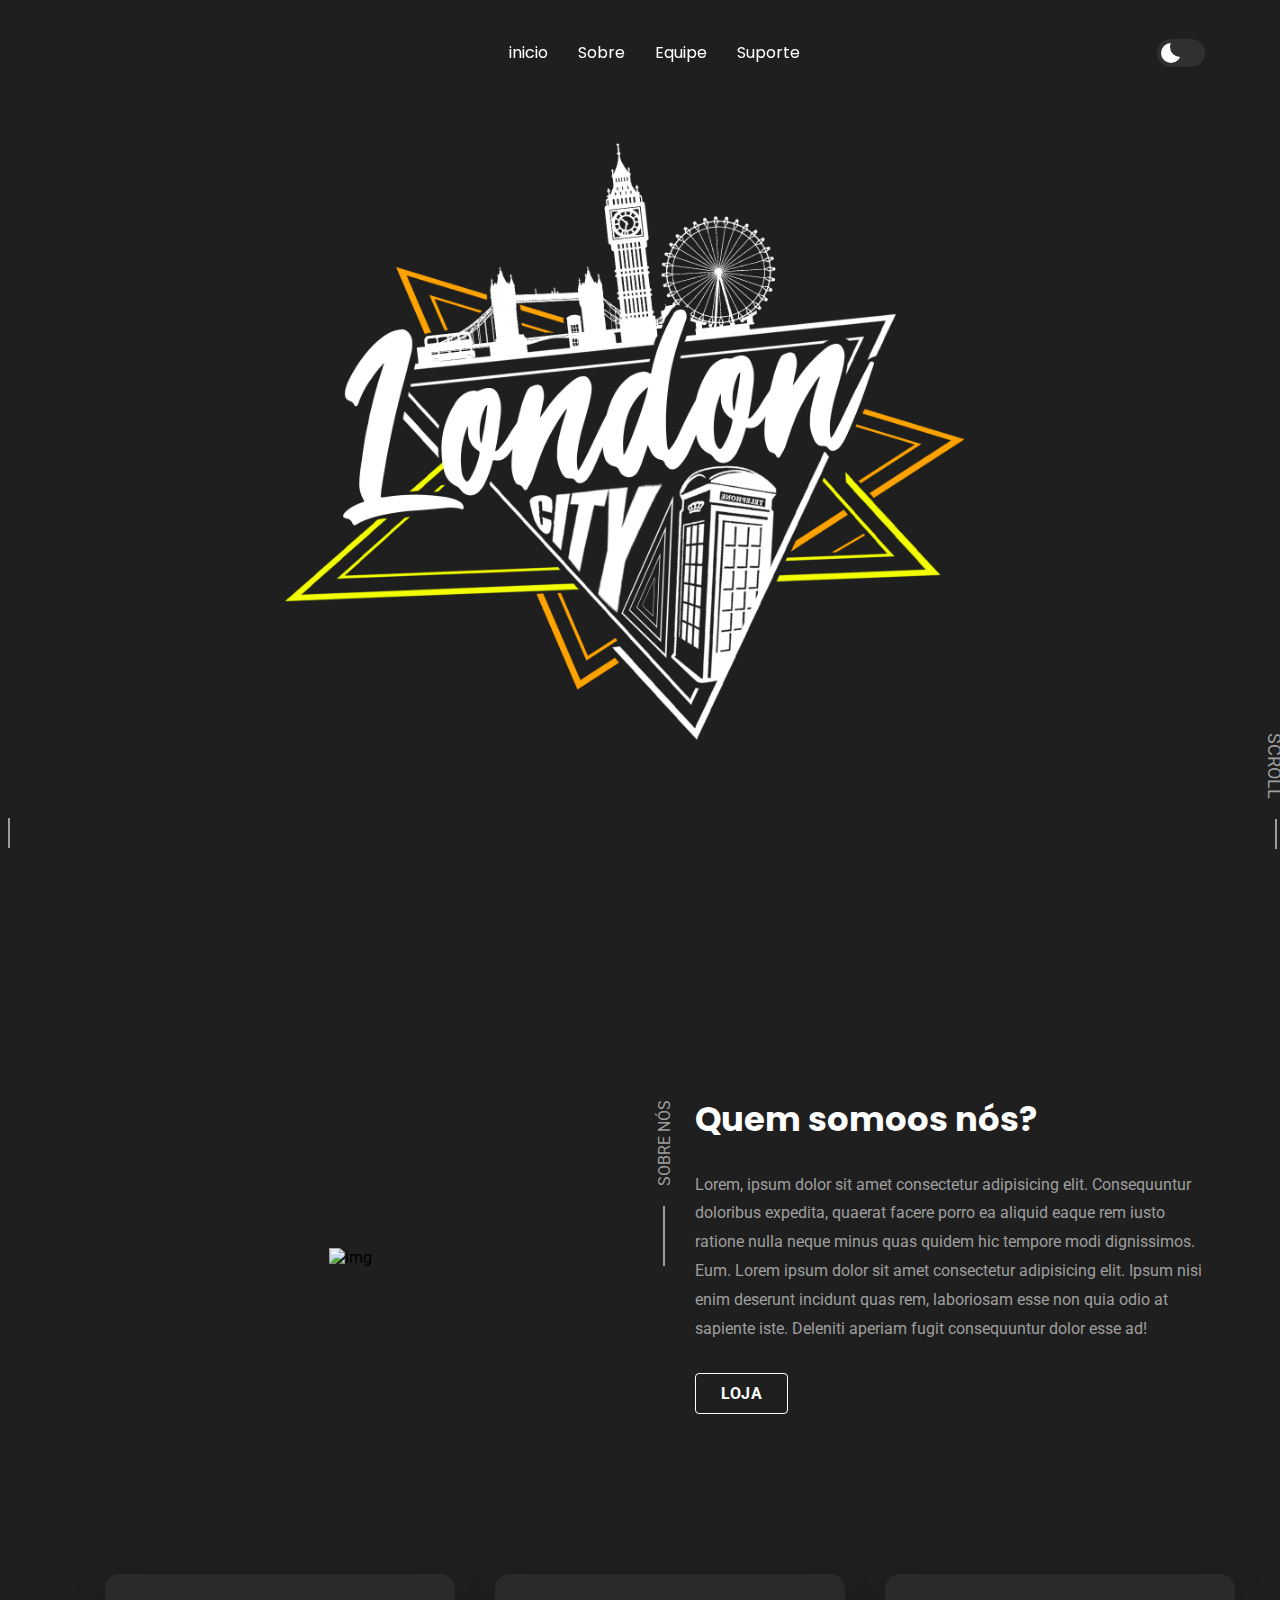
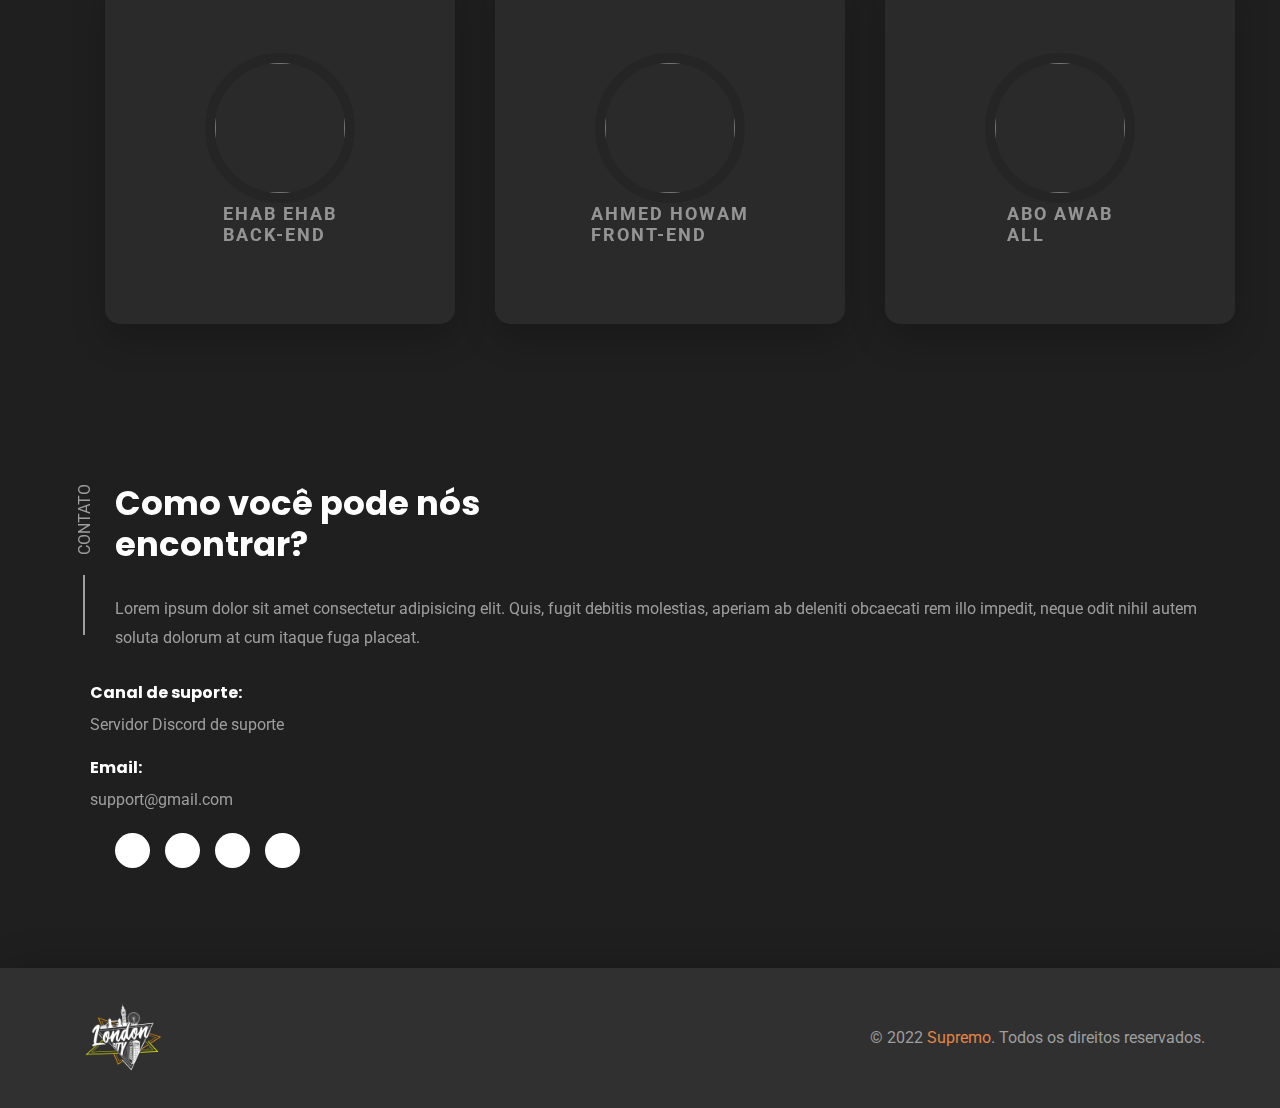
==== index.html @ 4a1c2815 "working" ====
<!DOCTYPE html>
<html lang="pt-br">

<head>
  <meta charset="UTF-8">
  <meta http-equiv="X-UA-Compatible" content="IE=edge">
  <meta name="viewport" content="width=device-width, initial-scale=1.0">
  <title>Jack - personal portfolio</title>

  <!-- 
    - favicon
  -->
  <link rel="shortcut icon" href="./favicon.svg" type="image/svg+xml">

  <!-- 
    - custom css link
  -->
  <link rel="stylesheet" href="./assets/css/style.css">

  <!-- 
    - google font link
  -->
  <link rel="preconnect" href="https://fonts.googleapis.com">
  <link rel="preconnect" href="https://fonts.gstatic.com" crossorigin>
  <link
    href="https://fonts.googleapis.com/css2?family=Poppins:wght@700&family=Roboto:wght@400;700&family=Saira+Stencil+One&display=swap"
    rel="stylesheet">
</head>

<body id="top" class="dark_theme">

  <!-- 
    - #HEADER
  -->

  <header class="header" data-header>
    <div class="container">

      <h1 class="h1 logo">
      </h1>

      <div class="navbar-actions">
        <button class="theme-btn" aria-label="Change Theme" title="Change Theme" data-theme-btn>
          <span class="icon"></span>
        </button>

      </div>

      <button class="nav-toggle-btn" aria-label="Toggle Menu" title="Toggle Menu" data-nav-toggle-btn>
        <span class="one"></span>
        <span class="two"></span>
        <span class="three"></span>
      </button>

      <nav class="navbar" data-navbar>
        <ul class="navbar-list">

          <li>
            <a href="#home" class="navbar-link">inicio</a>
          </li>

          <li>
            <a href="#about" class="navbar-link">Sobre</a>
          </li>

          <li>
            <a href="#teaamCard" class="navbar-link">Equipe</a>
          </li>
          
          <li>
            <a href="#contact" class="navbar-link">Suporte</a>
          </li>

        </ul>
      </nav>

    </div>
  </header>





  <main>
    
    <article class="container">
      

      <!-- 
        - #HERO
      -->

      <section class="hero" id="home">
        <div class="wrap">
                <div class="bg-video">
                    <video autoplay loop>
                        <source src="../img/BackGroundVideo.mp4" type="video/mp4"/>
                    </video>
                </div>
            </div>

        <figure class="hero-banner">

          <picture>
            <img src="../img/london_city.png" alt="" width="768px">
        
          </picture>
          
        </figure>
      
        <ul class="hero-social-list">

          <li>
            <a href="#" class="hero-social-link">
              <ion-icon name="cart-outline"></ion-icon>

              <div class="tooltip">Store</div>
            </a>
          </li>

          <li>
            <a href="#" class="hero-social-link">
              <ion-icon name="logo-Instagram"></ion-icon>

              <div class="tooltip">Instagram</div>
            </a>
          </li>

          <li>
            <a href="#" class="hero-social-link">
              <ion-icon name="logo-Discord"></ion-icon>

              <div class="tooltip">Discord</div>
            </a>
          </li>

          <li>
            <a href="#" class="hero-social-link">
              <ion-icon name="logo-TikTok"></ion-icon>

              <div class="tooltip">TikTok</div>
            </a>
          </li>
        </ul>

        <a href="#stats" class="scroll-down">Scroll</a>

      </section>





      <!-- 
        - #STATS
      -->

      





      <!-- 
        - #ABOUT
      -->

      <section class="about" id="about">

        <figure class="about-banner">
          <img src="https://media.discordapp.net/attachments/796831755800936489/981183955799781376/Picsart_22-05-31_09-58-29-953.png" alt="img"
            class="w-100">
        </figure>

        <div class="about-content section-content">

          <p class="section-subtitle">Sobre nós</p>

          <h2 class="h3 section-title">Quem somoos nós?</h2>

          <p class="section-text">
            Lorem, ipsum dolor sit amet consectetur adipisicing elit. Consequuntur doloribus expedita, quaerat facere porro ea aliquid eaque rem iusto ratione nulla neque minus quas quidem hic tempore modi dignissimos. Eum. Lorem ipsum dolor sit amet consectetur adipisicing elit. Ipsum nisi enim deserunt incidunt quas rem, laboriosam esse non quia odio at sapiente iste. Deleniti aperiam fugit consequuntur dolor esse ad!
          </p>

          <div class="btn-group">
            <button class="btn btn-primary">Loja</button>
          </div>

        </div>

      </section>
   <!-- 
        - #TEAM
      -->

      <section id="teaamCard" class="teaamCard">
        <div class="cards text-center">
        <div class="container">
            <div class="row">
                <div class="col-lg-4 col-md-6 col-sm-12">
                    <div class="card">
                        <div class="content">
                            <div class="imgbox">
                                <img src="https://i.postimg.cc/WbhgqJjq/Whats-App-Image-2021-11-03-at-12-54-56-PM.jpg" alt="">
                            </div>
                            <div class="contentbx mt-5">
                                <h3 class="fw-bold ">Ehab Ehab <br><span class="fw-light ">Back-End</span></h3>
                            </div>
                        </div>
                        <ul class="sci">
                            <li style="--i:1" class="first">
                                <a href="#"><i class="fab fa-facebook-f" aria-hidden="true"></i></a>
                            </li>
                            <li style="--i:2" class="second">
                                <a href="#"><i class="fab fa-twitter" aria-hidden="true"></i></a>
                            </li>
                            <li style="--i:3" class="third">
                                <a href="#"><i class="fab fa-instagram" aria-hidden="true"></i></a>
                            </li>
                        </ul>
                    </div>
                </div>
                <div class="col-lg-4 col-md-6 col-sm-12">
                    <div class="card">
                        <div class="content">
                            <div class="imgbox">
                                <img src="https://i.postimg.cc/JzksLfCG/Whats-App-Image-2021-11-03-at-1-26-06-PM.jpg" alt="">
                            </div>
                            <div class="contentbx mt-5">
                                <h3 class="fw-bold">Ahmed Howam <br><span class="fw-light">Front-End</span></h3>
                            </div>
                        </div>
                        <ul class="sci">
                            <li style="--i:1" class="first">
                                <a href="#"><i class="fab fa-facebook-f" aria-hidden="true"></i></a>
                            </li>
                            <li style="--i:2" class="second">
                                <a href="#"><i class="fab fa-twitter" aria-hidden="true"></i></a>
                            </li>
                            <li style="--i:3" class="third">
                                <a href="#"><i class="fab fa-instagram" aria-hidden="true"></i></a>
                            </li>
                        </ul>
                    </div>
                </div>
                <div class="col-lg-4 col-md-6 col-sm-12">
                    <div class="card">
                        <div class="content">
                            <div class="imgbox">
                                <img src="https://i.postimg.cc/0261Qm5B/Whats-App-Image-2021-07-19-at-3-49-16-AM.jpg" alt="">
                            </div>
                            <div class="contentbx mt-5">
                                <h3 class="fw-bold">Abo Awab <br><span class="fw-light">ALL</span></h3>
                            </div>
                        </div>
                        <ul class="sci">
                            <li style="--i:1" class="first">
                                <a href="#"><i class="fab fa-facebook-f" aria-hidden="true"></i></a>
                            </li>
                            <li style="--i:2" class="second">
                                <a href="#"><i class="fab fa-twitter" aria-hidden="true"></i></a>
                            </li>
                            <li style="--i:3" class="third">
                                <a href="#"><i class="fab fa-instagram" aria-hidden="true"></i></a>
                            </li>
                        </ul>
                    </div>
                </div>
            </div>
        </div>
        </div>
    </section>




      <!-- 
        - #PROJECTS
      -->






      <!-- 
        - #CONTACT
      -->

      <section class="contact" id="contact">

        <div class="contact-content section-content">

          <p class="section-subtitle">Contato</p>

          <h2 class="h3 section-title">Como você pode nós encontrar?</h2>

          <p class="section-text">
           Lorem ipsum dolor sit amet consectetur adipisicing elit. Quis, fugit debitis molestias, aperiam ab deleniti obcaecati rem illo impedit, neque odit nihil autem soluta dolorum at cum itaque fuga placeat.
          </p>

          <ul class="contact-list">

            <li class="contact-list-item">

              <div class="contact-item-icon">
                <ion-icon name="logo-Discord"></ion-icon>
              </div>

              <div class="wrapper">
                <h3 class="h4 contact-item-title">Canal de suporte:</h3>

                <address class="contact-info">
                  <a href="" class="contact-info">Servidor Discord de suporte</a>
                </address>
              </div>

            </li>

            <li class="contact-list-item">

              <div class="contact-item-icon">
                <ion-icon name="mail-outline"></ion-icon>
              </div>

              <div class="wrapper">
                <h3 class="h4 contact-item-title">Email:</h3>

                <a href="mailto:support@jack.com" class="contact-info">support@gmail.com</a>
              </div>

            </li>

            <li>
              <ul class="contac-social-list">

                <li>
                  <a href="#" class="contact-social-link">
                    <div class="tooltip">Store</div>

                    <ion-icon name="cart-outline"></ion-icon>
                  </a>
                </li>

                <li>
                  <a href="#" class="contact-social-link">
                    <div class="tooltip">Instagram</div>

                    <ion-icon name="logo-Instagram"></ion-icon>
                  </a>
                </li>

                <li>
                  <a href="#" class="contact-social-link">
                    <div class="tooltip">Discord</div>

                    <ion-icon name="logo-Discord"></ion-icon>
                  </a>
                </li>

                <li>
                  <a href="#" class="contact-social-link">
                    <div class="tooltip">TikTok</div>

                    <ion-icon name="logo-TikTok"></ion-icon>
                  </a>
                </li>

              </ul>
            </li>

          </ul>

        </div>

      </section>

    </article>
  </main>





  <!-- 
    - #FOOTER
  -->

  <footer class="footer">
    <div class="container">

      <p class="h1 logo">
        <a href="#">
          <img src="img/london_city.png" alt="" width="100px">
        </a>
      </p>

      <p class="copyright">
        &copy; 2022 <a href="#">Supremo</a>. Todos os direitos reservados.
      </p>

    </div>
  </footer>





  <!-- 
    - #GO TO TOP
  -->

  <a href="#top" class="go-top" data-go-top title="Go to Top">
    <ion-icon name="arrow-up"></ion-icon>
  </a>





  <!-- 
    - custom js link
  -->
  <script src="./assets/js/script.js"></script>

  <!-- 
    - ionicon link
  -->
  <script type="module" src="https://unpkg.com/ionicons@5.5.2/dist/ionicons/ionicons.esm.js"></script>
  <script nomodule src="https://unpkg.com/ionicons@5.5.2/dist/ionicons/ionicons.js"></script>

</body>

</html>
---- assets/css/style.css ----
/*-----------------------------------*\
 * style.css
\*-----------------------------------*/




/*-----------------------------------*\
 * #CUSTOM PROPERTY
\*-----------------------------------*/

:root {
    --menu-width: 47.5em; /* Width of menu */
    --items: 4; /* Number of items you have */
    --item-width: calc(var(--menu-width) / var(--items));

  /**
   * colors
   */

  --raw-seinna: hsl(24, 74%, 58%);
  --sizzling-sunrise: hsl(51, 95%, 54%);
  --scarlet: hsl(13, 96%, 47%);
  --black: hsl(0, 0%, 0%);
  --white: hsl(0, 0%, 100%);

  /**
   * typography
   */

  --ff-saira-stencil-one: "Saira Stencil One", sans-serif; 
  --ff-poppins: 'Poppins', sans-serif;
  --ff-roboto: 'Roboto', sans-serif;

  --fs-1: 2rem;
  --fs-2: calc(1.813rem + 1vw);
  --fs-3: calc(1.313rem + 1vw);
  --fs-4: 1.4rem;
  --fs-5: 1rem;
  --fs-6: 0.813rem;
  --fs-7: 0.75rem;

  --fw-400: 400;
  --fw-700: 700;

  /**
   * transition
   */

  --transition-1: 0.25s ease-in-out;

  /**
   * spacing
   */

  --section-padding: 80px;

  /**
   * radius
   */

  --radius-4: 4px;
  --radius-12: 12px;

}





/*-----------------------------------*\
 * #THEME COLORS
\*-----------------------------------*/

body.dark_theme {

  --bg-primary: hsl(0, 0%, 12%);
  --bg-secondary: hsl(0, 0%, 19%);
  --color-primary: hsl(0, 0%, 100%);
  --color-secondary: hsl(0, 0%, 62%);
  --card-shadow: hsla(0, 0%, 0%, 0.4);
  --input-bg: hsl(0, 0%, 16%);

  --shadow-1: 10px 10px 40px var(--card-shadow);

}

body.light_theme {

  --bg-primary: hsl(0, 0%, 90%);
  --bg-secondary: hsl(0, 0%, 100%);
  --color-primary: hsl(0, 0%, 12%);
  --color-secondary: hsl(0, 0%, 37%);
  --card-shadow: hsla(0, 0%, 0%, 0.1);
  --input-bg: hsl(0, 0%, 93%);

  --shadow-1: 10px 10px 40px var(--card-shadow);

}





/*-----------------------------------*\
 * #RESET
\*-----------------------------------*/

*, *::before, *::after {
  margin: 0;
  padding: 0;
  box-sizing: border-box;
}
li { list-style: none; }

a { text-decoration: none; }

a,
img,
time,
span,
input,
label,
select,
button,
textarea,
ion-icon { display: block; }

input,
button,
select,
textarea {
  background: none;
  border: none;
  font: inherit;
}

button,
select { cursor: pointer; }

input,
textarea { width: 100%; }

ion-icon { pointer-events: none; }

:is(a, button, select) {
  outline-color: var(--scarlet);
  outline-offset: 3px;
}

::selection {
  background: var(--color-primary);
  color: var(--bg-primary);
}

html {
  font-family: var(--ff-roboto);
  scroll-behavior: smooth;
}

body {
  background: var(--bg-primary);
  transition: var(--transition-1);
}

body.active { overflow: hidden; }

.wrap {
  /*Ajuste a largura e altura desejadas aqui*/
  /*isto fará o elemento video e o .container se adaptarem ao .wrap*/
  position: absolute;
}
.wrap > .bg-video {
  position: relative;
  top: 0;
  left: 0;
  right: 0;
  bottom: 0;
  min-width: 1920px;
  min-height: 1080px;
  z-index: -100000; /*apenas um -1 é necessário quando se trabalha com relative + absolute, sendo pai e filho*/
  width: 1920px;
  height: 1080px;
  overflow: hidden;
  background-size: cover; /* evita do video passar a altura desejada do .wrap */
}


/*-----------------------------------*\
 * #REUSED STYLE
\*-----------------------------------*/

.container { padding-inline: 10px; }

.h1 {
  font-size: var(--fs-1);
  line-height: 1.2;
  font-weight: 400;
}

.h2,
.h3,
.h4 {
  color: var(--color-primary);
  font-family: var(--ff-poppins);
  line-height: 1.2;
}

.h2 { font-size: var(--fs-2); }

.h3 { font-size: var(--fs-3); }

.h4 { font-size: var(--fs-5); }

.w-100 { width: 100%; }

.btn {
  max-width: max-content;
  color: var(--color-primary);
  font-weight: var(--fw-700);
  text-transform: uppercase;
  letter-spacing: 0.5px;
  padding: 10px 25px;
  border: 1px solid transparent;
  border-radius: var(--radius-4);
  transition: var(--transition-1);
}

.btn-primary { border-color: var(--color-primary); }

.btn-primary:is(:hover, :focus) {
  background: var(--color-primary);
  color: var(--bg-primary);
}

.btn-secondary {
  background: var(--raw-seinna);
  border-color: var(--raw-seinna);
  color: var(--black);
}

.btn-secondary:is(:hover, :focus) { --raw-seinna: hsl(24, 74%, 64%); }

.section-subtitle {
  position: relative;
  color: var(--color-secondary);
  text-transform: uppercase;
  padding-bottom: 5px;
  margin-bottom: 20px;
}

.section-subtitle::after {
  content: "";
  position: absolute;
  top: 100%;
  left: 0;
  width: 60px;
  height: 2px;
  background: var(--color-secondary);
}

.section-title {
  max-width: 350px;
  margin-bottom: 30px;
}

.section-text {
  color: var(--color-secondary);
  line-height: 1.8;
  margin-bottom: 30px;
}

.tooltip {
  position: absolute;
  top: -40px;
  background: var(--raw-seinna);
  min-width: max-content;
  color: var(--white);
  font-size: 15px;
  font-weight: var(--fw-700);
  padding: 5px 10px;
  border-radius: var(--radius-4);
  box-shadow: var(--shadow-1);
  transform: translateY(-10px);
  opacity: 0;
  pointer-events: none;
  transition: var(--transition-1);
  z-index: 1;
}





/*-----------------------------------*\
 * #HEADER
\*-----------------------------------*/

.header {
  padding-block: 15px;
  position: fixed;
  top: 0;
  left: 0;
  width: 100%;
  transition: var(--transition-1);
  z-index: 4;
}

.header.active {
  padding-block: 12px;
  background: var(--bg-secondary);
  box-shadow: var(--shadow-1);
}

.header .container {
  display: flex;
  justify-content: space-between;
  align-items: center;
  gap: 10px;
}

.logo {
  position: relative;
  min-width: 77px;
  z-index: 2;
}

.logo a {
  color: var(--color-primary);
  font-family: var(--ff-saira-stencil-one);
}

.logo span {
  display: inline-block;
  color: var(--raw-seinna);
  margin-left: 2px;
}

.navbar-actions {
  display: flex;
  align-items: center;
  gap: 15px;
  margin-left: auto;
}

.navbar-actions select {
  color: var(--color-primary);
  width: 45px;
}

.navbar-actions option {
  background: var(--bg-primary);
  color: var(--color-primary);
}

.theme-btn {
  padding: 4px;
  width: 48px;
  background: var(--bg-secondary);
  border-radius: 100px;
  transition: var(--transition-1);
}

.header.active .theme-btn { background: var(--bg-primary); }

.theme-btn .icon {
  position: relative;
  left: 0;
  width: 20px;
  height: 20px;
  border-radius: 50px;
  box-shadow: inset 9px -6px var(--color-primary);
  transition: var(--transition-1);
}

.theme-btn.active .icon {
  left: 20px;
  box-shadow: inset 20px -20px var(--sizzling-sunrise);
}

.nav-toggle-btn {
  position: relative;
  transform: rotate(-55deg);
  transition: var(--transition-1);
  z-index: 2;
}

.nav-toggle-btn.active { transform: rotate(-45deg); }

.nav-toggle-btn span {
  width: 20px;
  height: 2px;
  background: var(--color-primary);
  margin: 5px;
  transition: var(--transition-1);
}

.nav-toggle-btn :is(.one, .three) { width: 10px; }

.nav-toggle-btn .one {
  margin-left: auto;
  transform-origin: left;
}

.nav-toggle-btn .three { transform-origin: right; }

.nav-toggle-btn.active .one { transform: rotate(90deg) translateX(-3px); }

.nav-toggle-btn.active .three { transform: rotate(90deg) translateX(3px); }

.navbar {
  position: fixed;
  background: var(--bg-secondary);
  top: 100%;
  left: 0;
  width: 100%;
  height: 100%;
  display: grid;
  place-items: center;
  visibility: hidden;
  transition: 0.75s cubic-bezier(0.71, 0.01, 0.24, 0.99);
  transition-delay: 0.5s;
  z-index: 1;
}

.navbar.active {
  top: 0;
  visibility: visible;
  transition-delay: 0s;
}

.navbar-list > li {
  margin-block: 20px;
  padding-inline: 50px;
  overflow: hidden;
}

.navbar-link {
  position: relative;
  width: max-content;
  margin-inline: auto;
  color: var(--color-primary);
  font-family: var(--ff-poppins);
  font-size: var(--fs-1);
  padding: 10px;
  transform: translateY(50px);
  transition: 0.75s cubic-bezier(0.68, -0.55, 0.27, 2);
}

.navbar.active .navbar-link {
  transform: translateY(0);
  transition-delay: 0.5s;
}

.navbar-link::before {
  content: "";
  position: absolute;
  top: 50%;
  transform: translateY(-50%);
  left: 0;
  height: 5px;
  width: 0;
  background: var(--raw-seinna);
  transition: var(--transition-1);
}

.navbar-link:is(:hover, :focus)::before { width: 100%; }





/*-----------------------------------*\
 * #HERO
\*-----------------------------------*/

main { overflow-x: hidden; }

.hero {
  min-height: 100vh;
  display: flex;
  flex-direction: column;
  justify-content: center;
  align-items: center;
  padding-top: 115px;
  margin-bottom: var(--section-padding);
}

.hero-banner {
  max-width: 500px;
  width: 125%;
  margin-bottom: 30px;
}

:is(.hero-social-list, .scroll-down) { display: none; }

.hero-content { max-width: 450px; }

.hero-title {
  text-align: center;
  margin-bottom: 30px;
}

.hero .btn-primary { margin-inline: auto; }





/*-----------------------------------*\
 * #STATS
\*-----------------------------------*/

.stats { padding-block: var(--section-padding); }

.stats-list {
  display: grid;
  gap: 30px;
}

.stats-card {
  background: var(--bg-secondary);
  display: flex;
  align-items: center;
  gap: 10px;
  padding: 25px;
  border-radius: var(--radius-12);
  box-shadow: var(--shadow-1);
  transition: var(--transition-1);
}

.stats-card:is(:hover, :focus) { transform: translateY(-5px); }

.stats-card .card-icon {
  background: var(--raw-seinna);
  width: 60px;
  height: 60px;
  display: grid;
  place-items: center;
  border-radius: 50%;
}

.stats-card .card-icon img {
  width: 70%;
  filter: invert(1);
}

.stats-card .card-title {
  width: calc(100% - 95px);
  color: var(--raw-seinna);
  text-align: center;
}

.stats-card .card-title strong {
  display: block;
  color: var(--color-primary);
  font-size: initial;
  line-height: 1.3;
  margin-top: 5px;
}

.stats-card > ion-icon { color: var(--color-secondary); }





/*-----------------------------------*\
 * #ABOUT
\*-----------------------------------*/

.about { padding-block: var(--section-padding); }

.about-banner {
  max-width: 400px;
  margin-inline: auto;
  margin-bottom: 80px;
}

.about .btn {
  max-width: unset;
  width: 100%;
}

.about .btn-secondary { margin-bottom: 10px; }


/*-----------------------------------*\
 * #TEAM
\*-----------------------------------*/

section {
  position: relative;
  display: inline-block;
}

.row {
  display: inline-flex;
}

.cards {
  position: relative;
  margin: 40px 0;
  display: inline-block;
}

.cards .card {
  position: relative;
  width: 350px;
  height: 350px;
  background: rgba(255, 255, 255, 0.05);
  margin: 20px;
  box-shadow: 0 15px 35px rgba(0, 0, 0, 0.2);
  border-radius: 15px;
  display: flex;
  justify-content: center;
  align-items: center;
  backdrop-filter: blur(10px);
}

.cards .card .content {
  position: relative;
  display: flex;
  justify-content: center;
  align-items: center;
  flex-direction: column;
  opacity: 0.5;
  transition: 0.5s;
}

.cards .card:hover .content {
  opacity: 1;
  transform: translateY(-20px);
}

.cards .card .content .imgbox {
  position: relative;
  width: 150px;
  height: 150px;
  border-radius: 50%;
  overflow: hidden;
  border: 10px solid rgba(0, 0, 0, 0.2);
}

.cards .card .content .imgbox img {
  position: absolute;
  top: 0;
  left: 0;
  width: 100%;
  height: 100%;
  object-fit: cover;
}
.cards .card .content .contentbx h3 {
  color:  var(--color-primary);
  text-transform: uppercase;
  letter-spacing: 2px;
  font-size: 18px;
}
.sci {
  position: absolute;
  bottom: 50px;
  display: flex;
}
.card .sci li {
  list-style: none;
  margin: 0 10px;
  transform: translateY(900px);
  transition: 0.5s;
  opacity: 0;
  transition-delay: calc(0.1s * var(--i));
}
.card:hover .sci li {
  transform: translateY(950px);
  opacity: 1;
}
.sci .first a i {
  color: #4267b2;
  font-size: 24px;
}
.sci .second a i {
  color: #1da1f2;
  font-size: 24px;
}
.sci .third a i {
  color: #e1306c;
  font-size: 24px;
}



/*-----------------------------------*\
 * #SKILLS
\*-----------------------------------*/

.skills { padding-block: var(--section-padding); }

.skills-content { margin-bottom: 50px; }

.skills-toggle {
  background: var(--bg-secondary);
  position: relative;
  width: max-content;
  margin-inline: auto;
  display: flex;
  align-items: center;
  padding: 5px;
  border-radius: 100px;
  box-shadow: var(--shadow-1);
  z-index: 1;
}

.skills-toggle::before {
  content: "";
  position: absolute;
  top: 5px;
  left: 5px;
  bottom: 5px;
  width: 93px;
  background: var(--raw-seinna);
  border-radius: 100px;
  transition: var(--transition-1);
  z-index: -1;
}

.skills-toggle.active::before {
  left: 98px;
  width: 94px;
}

.toggle-btn {
  color: var(--color-primary);
  font-family: var(--ff-poppins);
  padding: 5px 25px;
  transition: var(--transition-1);
}

.toggle-btn.active { color: var(--white); }

.skills-box.active .skills-list,
.skills-box .tools-list { display: none; }

.skills-box .skills-list,
.skills-box.active .tools-list {
  display: flex;
  flex-wrap: wrap;
  justify-content: center;
  align-items: center;
  gap: 15px;
  animation: fadeIn 0.5s ease-out forwards;
}

@keyframes fadeIn {

  0% { opacity: 0; }
  100% { opacity: 1; }

}

.skill-card {
  position: relative;
  background: var(--bg-secondary);
  width: 80px;
  height: 80px;
  display: grid;
  place-items: center;
  border-radius: var(--radius-12);
  box-shadow: var(--shadow-1);
  cursor: help;
}

.skill-card:hover .tooltip {
  transform: translateY(0);
  opacity: 1;
}





/*-----------------------------------*\
 * #PROJECT
\*-----------------------------------*/

.project { padding-block: var(--section-padding); }

.project-list > li { margin-bottom: 25px; }

.project-card {
  position: relative;
  overflow: hidden;
  border-radius: var(--radius-12);
  box-shadow: 2px 4px 6px hsla(0, 0%, 0%, 0.2);
}

.project-card::after {
  content: "";
  position: absolute;
  inset: 0;
  border-radius: inherit;
  transition: var(--transition-1);
}

.project-card:is(:hover, :focus)::after {
  background: hsla(0, 0%, 100%, 0.1);
  backdrop-filter: blur(0.5px);
}

.project-card .card-content {
  position: absolute;
  bottom: 0;
  left: 0;
  width: 100%;
  padding: 20px;
}

.project-card .card-title { margin-bottom: 10px; }

.project-card :is(.card-title, .publish-date) {
  background: var(--bg-primary);
  padding: 6px 12px;
  width: max-content;
  box-shadow: var(--shadow-1);
  transform: translateY(20px);
  opacity: 0;
  transition: var(--transition-1);
}

.project-card .publish-date {
  font-size: var(--fs-6);
  color: var(--color-primary);
  transition-delay: 0s;
}

.project-card:is(:hover, :focus) :is(.card-title, .publish-date) {
  transform: translateY(0);
  opacity: 1;
}

.project-card:is(:hover, :focus) .publish-date { transition-delay: 0.1s; }

.load-more {
  font-size: var(--fs-4);
  color: var(--raw-seinna);
  text-decoration: underline;
  margin-inline: auto;
}





/*-----------------------------------*\
 * #CONTACT
\*-----------------------------------*/

.contact { padding-block: var(--section-padding); }

.contact-content { margin-bottom: 50px; }

.contact-list-item {
  display: flex;
  align-items: flex-start;
  gap: 15px;
  margin-bottom: 20px;
}

.contact-item-icon {
  font-size: 25px;
  color: var(--color-primary);
}

.contact-item-icon ion-icon { --ionicon-stroke-width: 40px; }

.contact-item-title { margin-bottom: 10px; }

.contact-list-item .contact-info {
  color: var(--color-secondary);
  font-style: normal;
  line-height: 1.6;
  transition: var(--transition-1);
}

.contact-info:not(address):is(:hover, :focus) { color: var(--color-primary); }

.contac-social-list {
  display: flex;
  flex-wrap: wrap;
  justify-content: flex-start;
  align-items: center;
  gap: 15px;
  padding-inline: 40px;
}

.contact-social-link {
  position: relative;
  background: var(--color-primary);
  color: var(--bg-primary);
  width: 35px;
  height: 35px;
  display: grid;
  place-items: center;
  border-radius: 50%;
  transition: var(--transition-1);
}

.contact-social-link:is(:hover, :focus) {
  background: var(--raw-seinna);
  color: var(--white);
}

.contact-social-link:is(:hover, :focus) .tooltip {
  transform: translateY(0);
  opacity: 1;
}

.contact-form {
  background: var(--bg-secondary);
  padding: 20px;
  border-radius: var(--radius-12);
  box-shadow: var(--shadow-1);
}

.form-wrapper { margin-bottom: 25px; }

.form-label {
  color: var(--color-primary);
  font-size: var(--fs-7);
  font-family: var(--ff-poppins);
  margin-bottom: 8px;
  margin-left: 5px;
}

.input-wrapper { position: relative; }

.input-field {
  background: var(--input-bg);
  color: var(--raw-seinna);
  padding: 10px;
  padding-left: 40px;
  border-radius: var(--radius-12);
  transition: var(--transition-1);
}

.input-wrapper ion-icon {
  position: absolute;
  top: 10px;
  left: 10px;
  color: var(--color-secondary);
  font-size: 20px;
  transition: var(--transition-1);
}

textarea.input-field {
  min-height: 60px;
  height: 120px;
  max-height: 200px;
  resize: vertical;
}

.input-field:focus { outline: 1px solid; }

.input-field:focus + ion-icon { color: var(--raw-seinna); }

.contact .btn-primary {
  max-width: unset;
  width: 100%;
  background: var(--color-primary);
  color: var(--bg-primary);
}





/*-----------------------------------*\
 * #FOOTER
\*-----------------------------------*/

.footer {
  background: var(--bg-secondary);
  padding-block: 20px;
  text-align: center;
  box-shadow: var(--shadow-1);
}

.footer .logo { margin-bottom: 15px; }

.copyright {
  color: var(--color-secondary);
  line-height: 1.6;
}

.copyright a {
  display: inline-block;
  color: var(--raw-seinna);
}





/*-----------------------------------*\
 * #GO TO TOP
\*-----------------------------------*/

.go-top {
  position: fixed;
  bottom: 25px;
  right: 25px;
  width: 45px;
  height: 45px;
  display: grid;
  place-items: center;
  font-size: 20px;
  color: var(--color-primary);
  border: 2px solid var(--color-primary);
  border-radius: 50%;
  opacity: 0;
  pointer-events: none;
  transform: translateY(10px);
  transition: var(--transition-1);
  z-index: 2;
}

.go-top.active {
  opacity: 1;
  pointer-events: all;
  transform: translateY(0);
}





/*-----------------------------------*\
 * #MEDIA QUERIES
\*-----------------------------------*/

/**
 * responsive for larger than 550px screen
 */

@media (min-width: 550px) {

  /**
   * REUSED STYLE
   */

  .container {
    max-width: 550px;
    margin-inline: auto;
  }

  .section-title { max-width: 380px; }



  /**
   * PROJECT
   */

  .project-list {
    column-count: 2;
    column-gap: 25px;
  }

  .project-list > li:first-child { column-span: all; }

}





/**
 * responsive for larger than 768px screen
 */

@media (min-width: 768px) {

  /**
   * REUSED STYLE
   */

  .container { max-width: 720px; }

  .section-title { max-width: 430px; }



  /**
   * STATS
   */

  .stats-list { grid-template-columns: 1fr 1fr; }



  /**
   * ABOUT
   */

  .btn-group {
    display: flex;
    justify-content: flex-start;
    align-items: center;
    gap: 20px;
  }

  .about .btn { max-width: max-content; }

  .about .btn-secondary { margin-bottom: 0; }



  /**
   * CONTACT
   */

  .contact-form {
    max-width: 450px;
    margin-inline: auto;
  }

}





/**
 * responsive for larger than 992px screen
 */

@media (min-width: 992px) {

  /**
   * CUSTOM PROPERTY
   */

  :root {

    /**
     * typography
     */

    --fs-2: 3rem;

    /**
     * spacing
     */

    --section-padding: 100px;

  }



  /**
   * REUSED STYLE
   */

  .container { max-width: 980px; }

  .section-content {
    position: relative;
    padding-left: 40px;
  }

  .section-subtitle {
    position: absolute;
    top: 0;
    left: 0;
    transform: rotate(0.75turn) translateX(-100%);
    transform-origin: left top;
    margin-bottom: 0;
  }

  .section-subtitle::after {
    top: 8px;
    left: auto;
    right: calc(100% + 20px);
  }



  /**
   * HEADER
   */

  .header { padding-block: 30px; }

  .header.active { padding-block: 15px; }

  .navbar-actions {
    order: 1;
    margin-left: 0;
  }

  .nav-toggle-btn { display: none; }

  .navbar { all: unset; }

  .navbar-link {
    transform: translateY(0);
    font-size: unset;
    padding-inline: 5px;
  }

  .navbar-list > li {
    margin: 0;
    padding: 0;
    overflow: visible;
  }

  .navbar-list {
    display: flex;
    justify-content: center;
    align-items: center;
    gap: 20px;
  }

  .navbar-link::before { height: 2px; }



  /**
   * HERO
   */

  .hero {
    position: relative;
    padding-top: 0;
    height: 100vh;
  }

  .hero-banner {
    max-width: unset;
    height: 100%;
    margin-bottom: 0;
  }

  .hero img {
    height: 100%;
    width: auto;
    margin-inline: auto;
  }

  .hero-content {
    --color-primary: var(--white);

    position: absolute;
    top: 50%;
    filter: drop-shadow(2px 4px 10px var(--black));
  }

  .hero .btn-primary:is(:hover, :focus) { color: hsl(0, 0%, 12%); }

  .hero-social-list {
    display: block;
    position: absolute;
    bottom: 92px;
    left: -30px;
  }

  .hero-social-list::after {
    content: "";
    position: absolute;
    bottom: -40px;
    left: 13px;
    width: 2px;
    height: 30px;
    background: var(--color-secondary);
  }

  .hero-social-link {
    position: relative;
    color: var(--color-secondary);
    margin-block: 5px;
    padding: 5px;
    font-size: 18px;
    transition: var(--transition-1);
  }

  .hero-social-link:is(:hover, :focus) { color: var(--color-primary); }

  .hero-social-link .tooltip {
    --trans-x: 10px;

    left: calc(100% + 10px);
    top: 50%;
    transform: translateY(-50%) translateX(var(--trans-x));
  }

  .hero-social-link:is(:hover, :focus) .tooltip {
    --trans-x: 0;
    opacity: 1;
  }

  .scroll-down {
    display: block;
    position: absolute;
    bottom: 80px;
    right: -30px;
    color: var(--color-secondary);
    font-size: 1.125rem;
    text-transform: uppercase;
    transform: rotate(90deg);
    transform-origin: top right;
  }

  .scroll-down::after {
    content: "";
    position: absolute;
    top: 8px;
    right: -50px;
    width: 30px;
    height: 2px;
    background: var(--color-secondary);
  }



  /**
   * STATS
   */

  .stats-list { grid-template-columns: repeat(3, 1fr); }

  .stats-card { height: 100%; }




  /**
   * ABOUT
   */

  .about {
    display: grid;
    grid-template-columns: 1fr 1fr;
    align-items: center;
    gap: 30px;
  }

  .about-banner { margin-bottom: 0; }




  /**
   * SKILLS
   */

  .skills {
    display: grid;
    grid-template-columns: 1fr 1fr;
    align-items: center;
    gap: 50px;
  }

  .skills-content { margin-bottom: 0; }

  .skills-toggle { margin-inline: 0; }



  /**
   * PROJECT
   */

  .project-list { column-count: 3; }

  .project-list > li:first-child {
    column-span: unset;
    margin: 25px;
    margin-left: 0;
  }



  /**
   * CONTACT
   */

  .contact {
    display: flex;
    gap: 30px;
  }

  .contact-content { margin: auto; }

  .contact-form { width: 100%; }

  .contact-list { margin-left: -40px; }



  /**
   * FOOTER
   */

  .footer .container {
    display: flex;
    justify-content: space-between;
    align-items: center;
  }

  .footer .logo { margin-bottom: 0; }

}





/**
 * responsive for larger than 1200px screen
 */

@media (min-width: 1200px) {

  /**
   * REUSED STYLE
   */

  .container { max-width: 1150px; }

  .section-title { max-width: 460px; }




  /**
   * HERO
   */

  .hero-social-list { left: -80px; }

  .scroll-down { right: -80px; }




  /**
   * ABOUT
   */

  .about-banner { max-width: 450px; }

}
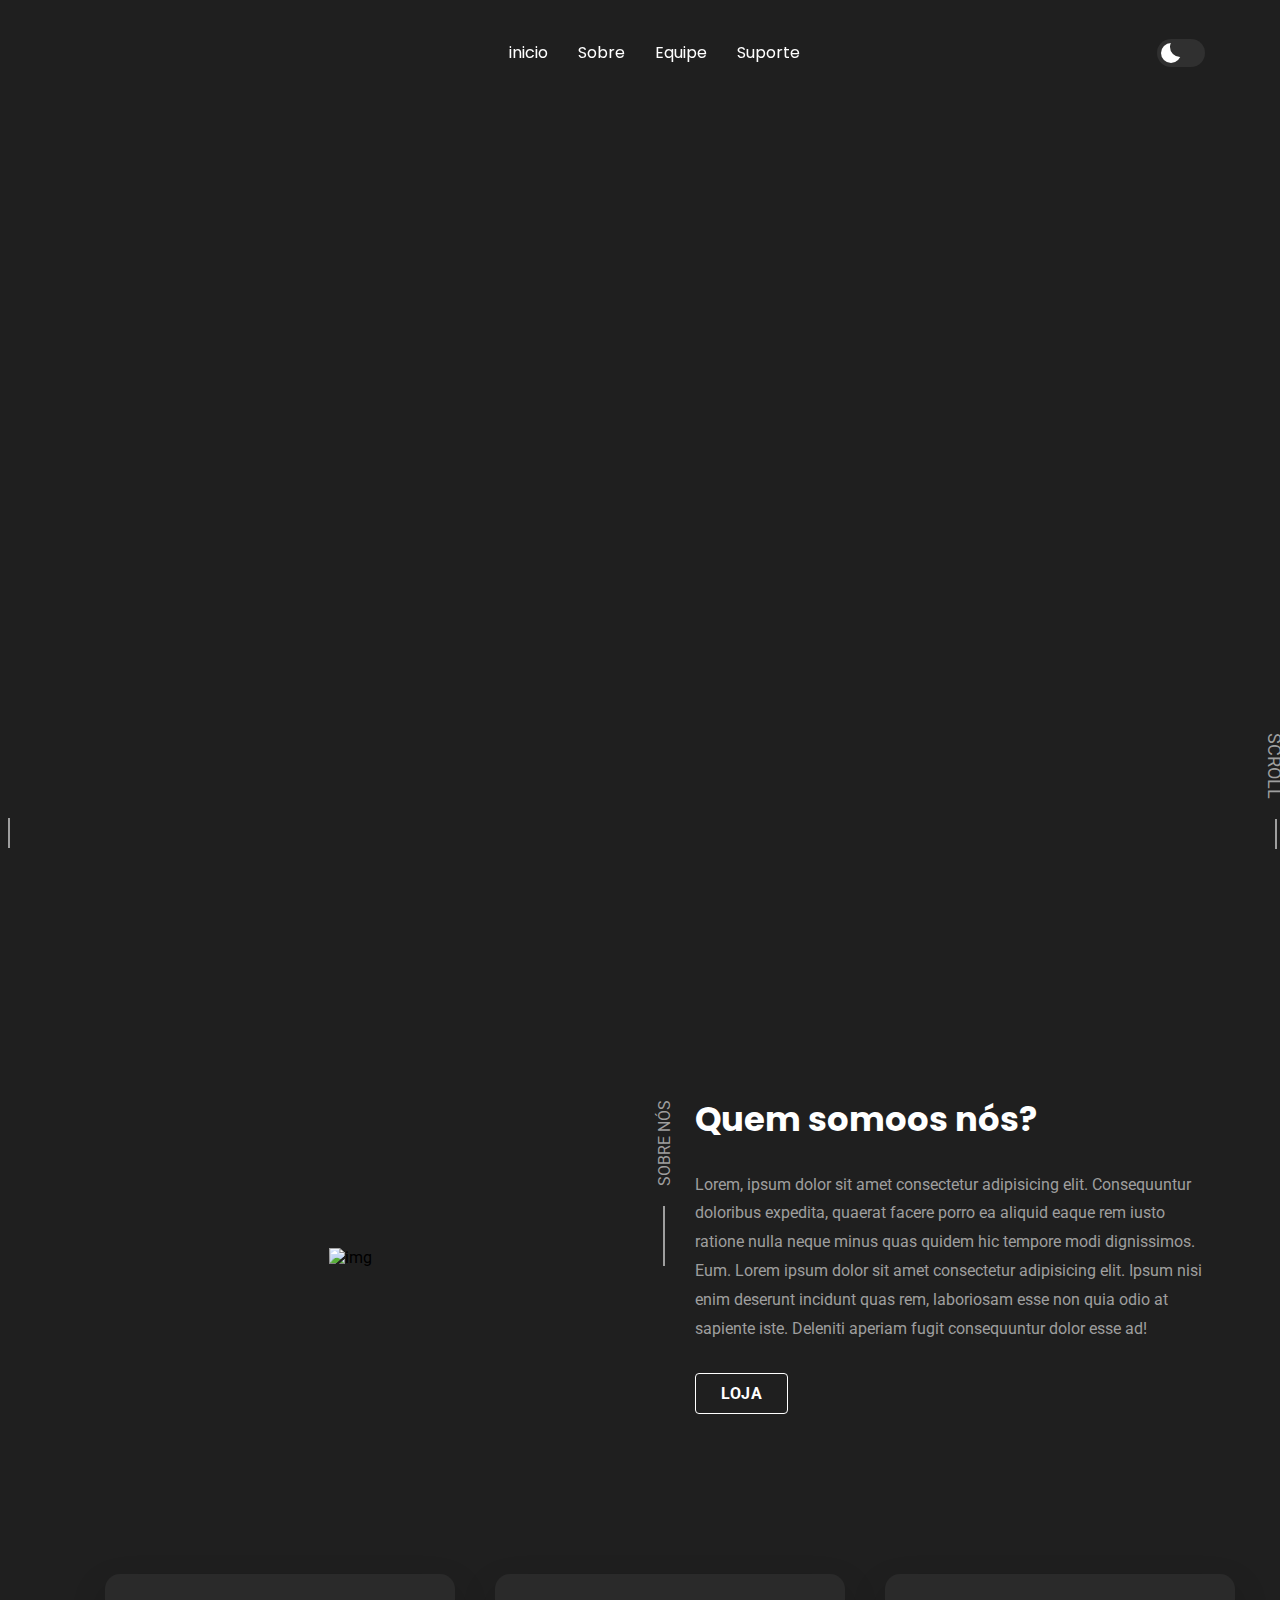
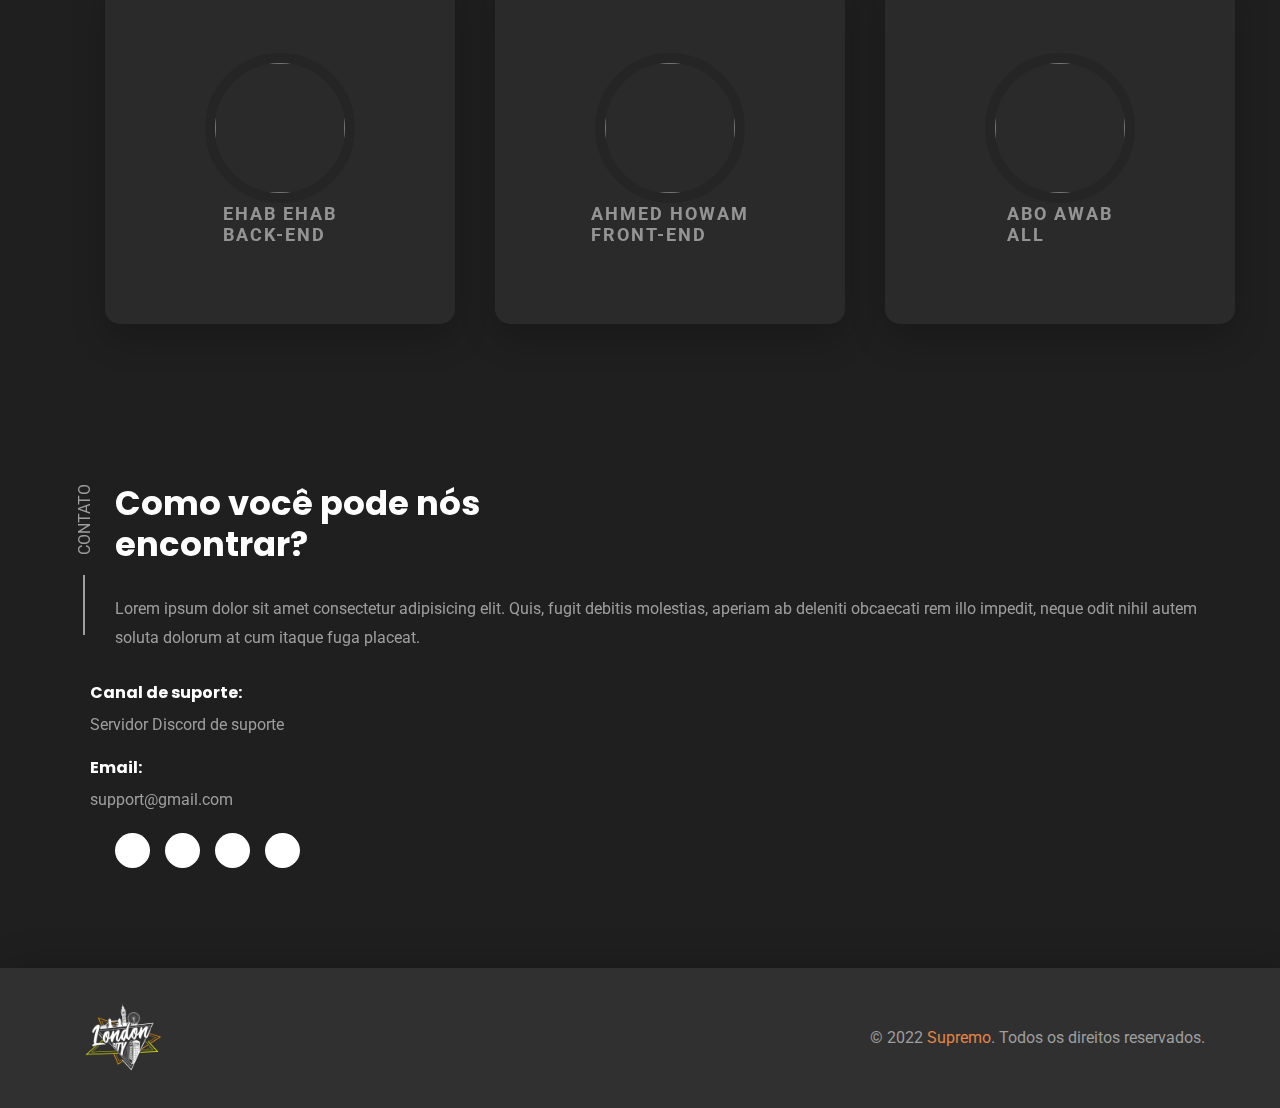
==== commit 4500583e: "working" ====
--- a/index.html
+++ b/index.html
@@ -5,7 +5,7 @@
   <meta charset="UTF-8">
   <meta http-equiv="X-UA-Compatible" content="IE=edge">
   <meta name="viewport" content="width=device-width, initial-scale=1.0">
-  <title>Jack - personal portfolio</title>
+  <title></title>
 
   <!-- 
     - favicon
@@ -91,20 +91,17 @@
       -->
 
       <section class="hero" id="home">
+        
         <div class="wrap">
                 <div class="bg-video">
-                    <video autoplay loop>
-                        <source src="../img/BackGroundVideo.mp4" type="video/mp4"/>
+                    <video playsinline="playsinline" autoplay="autoplay" muted="muted" loop="loop">
+                        <source class="formato" src="https://cdn.discordapp.com/attachments/796831755800936489/981335987093405727/BackGroundVideo.mp4" type="video/mp4"/>
                     </video>
                 </div>
             </div>
 
-        <figure class="hero-banner">
-
-          <picture>
-            <img src="../img/london_city.png" alt="" width="768px">
-        
-          </picture>
+        <figure class="hero-banner w-100" >
+            <img src="https://cdn.discordapp.com/attachments/796831755800936489/981336102755520532/london_city.png" alt="" width="500px">
           
         </figure>
       
--- a/assets/css/style.css
+++ b/assets/css/style.css
@@ -166,9 +166,8 @@
 body.active { overflow: hidden; }
 
 .wrap {
-  /*Ajuste a largura e altura desejadas aqui*/
-  /*isto fará o elemento video e o .container se adaptarem ao .wrap*/
   position: absolute;
+
 }
 .wrap > .bg-video {
   position: relative;
@@ -178,13 +177,13 @@
   bottom: 0;
   min-width: 1920px;
   min-height: 1080px;
-  z-index: -100000; /*apenas um -1 é necessário quando se trabalha com relative + absolute, sendo pai e filho*/
+  z-index: -100000;
   width: 1920px;
   height: 1080px;
   overflow: hidden;
-  background-size: cover; /* evita do video passar a altura desejada do .wrap */
-}
-
+  background-size: cover;
+  
+}
 
 /*-----------------------------------*\
  * #REUSED STYLE
@@ -1045,7 +1044,11 @@
   /**
    * REUSED STYLE
    */
-
+   .hero-banner {
+    max-width: 50px;
+    width: 75%;
+    margin: auto;
+  }
   .container {
     max-width: 550px;
     margin-inline: auto;
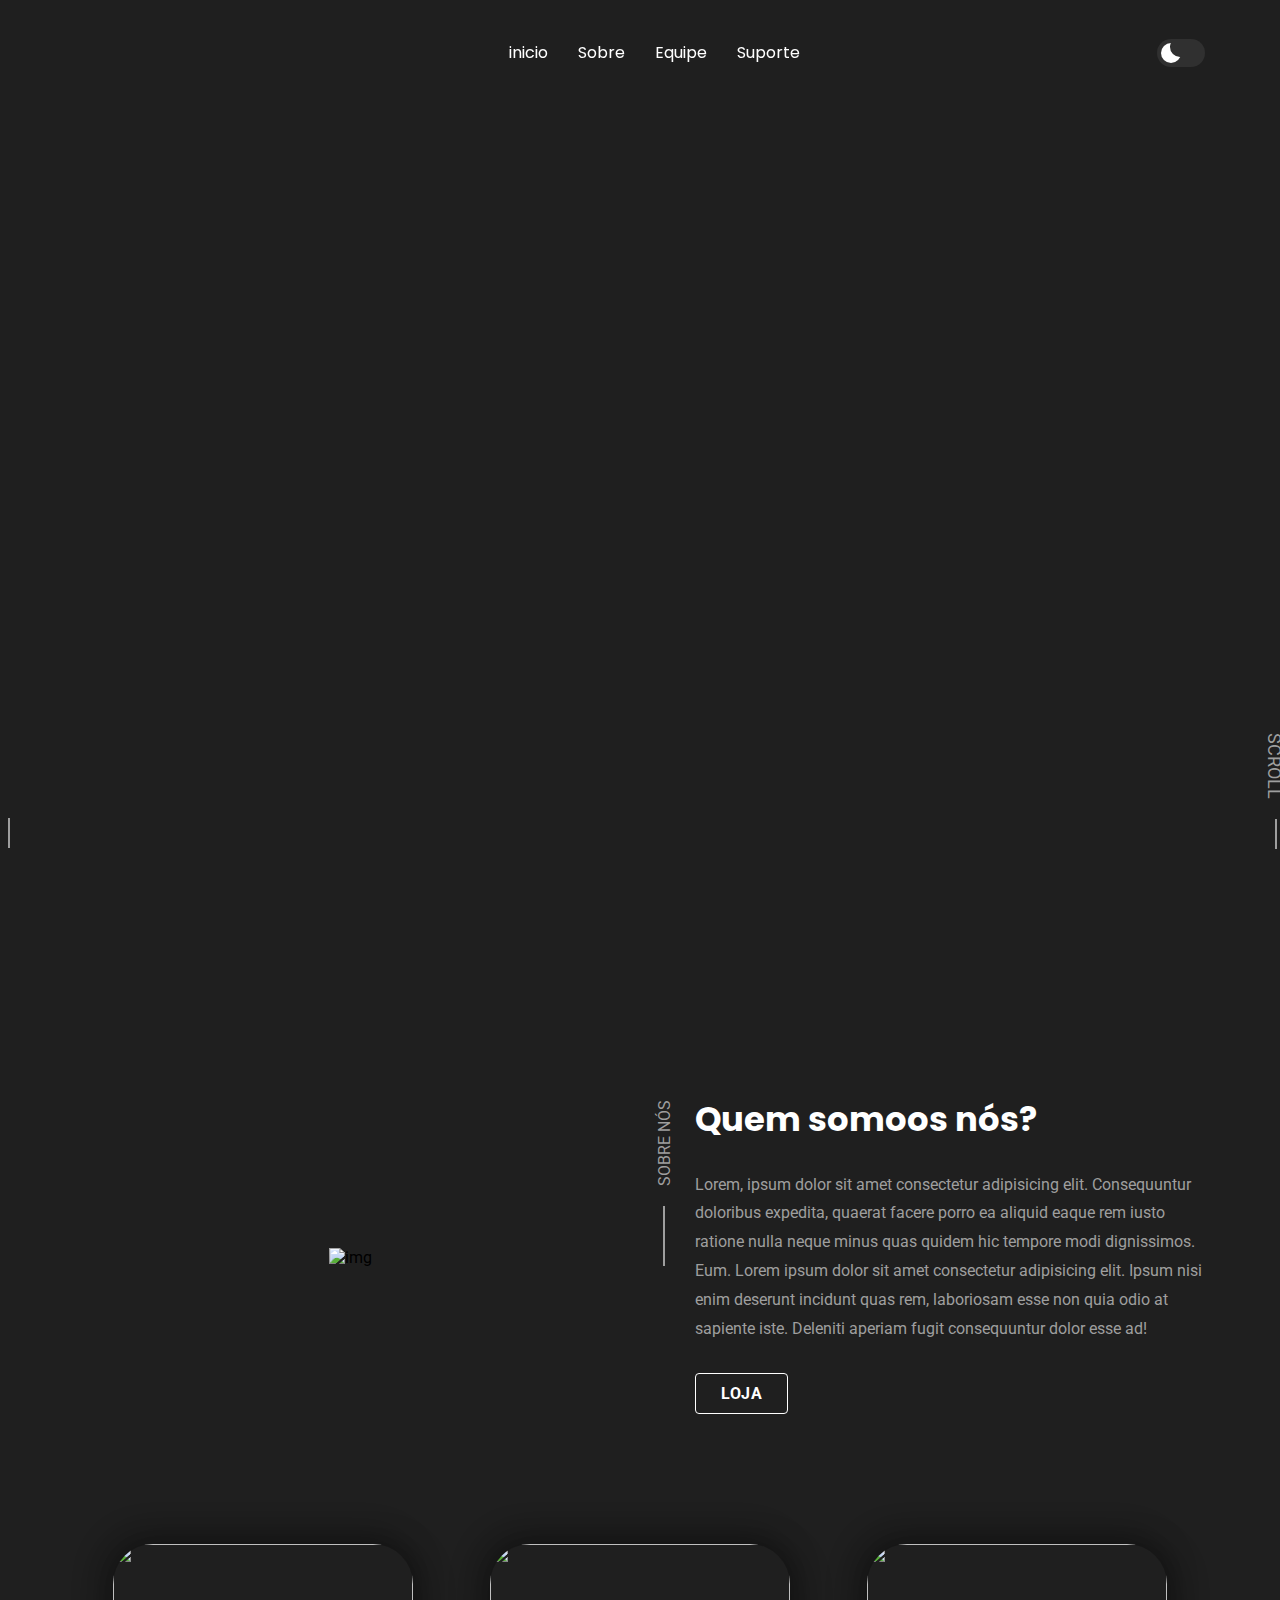
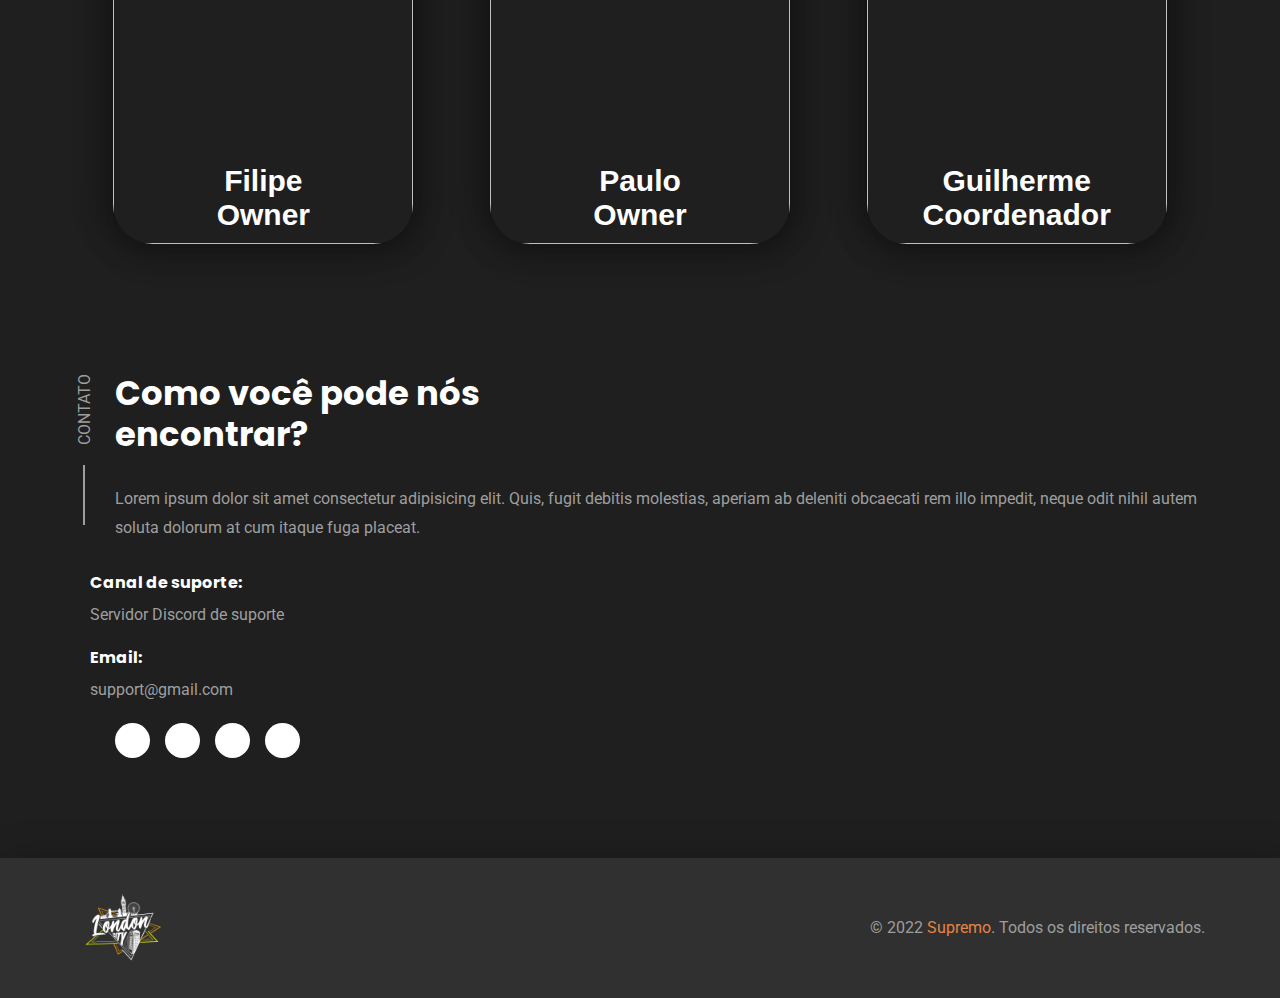
==== commit 0b267a6e: "working" ====
--- a/index.html
+++ b/index.html
@@ -5,12 +5,12 @@
   <meta charset="UTF-8">
   <meta http-equiv="X-UA-Compatible" content="IE=edge">
   <meta name="viewport" content="width=device-width, initial-scale=1.0">
-  <title></title>
+  <title>GTA</title>
 
   <!-- 
     - favicon
   -->
-  <link rel="shortcut icon" href="./favicon.svg" type="image/svg+xml">
+  <link rel="shortcut icon" href="img/london_city.png" type="image/svg+xml">
 
   <!-- 
     - custom css link
@@ -100,7 +100,7 @@
                 </div>
             </div>
 
-        <figure class="hero-banner w-100" >
+        <figure class="hero-banner" >
             <img src="https://cdn.discordapp.com/attachments/796831755800936489/981336102755520532/london_city.png" alt="" width="500px">
           
         </figure>
@@ -190,84 +190,34 @@
         - #TEAM
       -->
 
-      <section id="teaamCard" class="teaamCard">
-        <div class="cards text-center">
-        <div class="container">
-            <div class="row">
-                <div class="col-lg-4 col-md-6 col-sm-12">
-                    <div class="card">
-                        <div class="content">
-                            <div class="imgbox">
-                                <img src="https://i.postimg.cc/WbhgqJjq/Whats-App-Image-2021-11-03-at-12-54-56-PM.jpg" alt="">
-                            </div>
-                            <div class="contentbx mt-5">
-                                <h3 class="fw-bold ">Ehab Ehab <br><span class="fw-light ">Back-End</span></h3>
-                            </div>
-                        </div>
-                        <ul class="sci">
-                            <li style="--i:1" class="first">
-                                <a href="#"><i class="fab fa-facebook-f" aria-hidden="true"></i></a>
-                            </li>
-                            <li style="--i:2" class="second">
-                                <a href="#"><i class="fab fa-twitter" aria-hidden="true"></i></a>
-                            </li>
-                            <li style="--i:3" class="third">
-                                <a href="#"><i class="fab fa-instagram" aria-hidden="true"></i></a>
-                            </li>
-                        </ul>
-                    </div>
-                </div>
-                <div class="col-lg-4 col-md-6 col-sm-12">
-                    <div class="card">
-                        <div class="content">
-                            <div class="imgbox">
-                                <img src="https://i.postimg.cc/JzksLfCG/Whats-App-Image-2021-11-03-at-1-26-06-PM.jpg" alt="">
-                            </div>
-                            <div class="contentbx mt-5">
-                                <h3 class="fw-bold">Ahmed Howam <br><span class="fw-light">Front-End</span></h3>
-                            </div>
-                        </div>
-                        <ul class="sci">
-                            <li style="--i:1" class="first">
-                                <a href="#"><i class="fab fa-facebook-f" aria-hidden="true"></i></a>
-                            </li>
-                            <li style="--i:2" class="second">
-                                <a href="#"><i class="fab fa-twitter" aria-hidden="true"></i></a>
-                            </li>
-                            <li style="--i:3" class="third">
-                                <a href="#"><i class="fab fa-instagram" aria-hidden="true"></i></a>
-                            </li>
-                        </ul>
-                    </div>
-                </div>
-                <div class="col-lg-4 col-md-6 col-sm-12">
-                    <div class="card">
-                        <div class="content">
-                            <div class="imgbox">
-                                <img src="https://i.postimg.cc/0261Qm5B/Whats-App-Image-2021-07-19-at-3-49-16-AM.jpg" alt="">
-                            </div>
-                            <div class="contentbx mt-5">
-                                <h3 class="fw-bold">Abo Awab <br><span class="fw-light">ALL</span></h3>
-                            </div>
-                        </div>
-                        <ul class="sci">
-                            <li style="--i:1" class="first">
-                                <a href="#"><i class="fab fa-facebook-f" aria-hidden="true"></i></a>
-                            </li>
-                            <li style="--i:2" class="second">
-                                <a href="#"><i class="fab fa-twitter" aria-hidden="true"></i></a>
-                            </li>
-                            <li style="--i:3" class="third">
-                                <a href="#"><i class="fab fa-instagram" aria-hidden="true"></i></a>
-                            </li>
-                        </ul>
-                    </div>
-                </div>
+      <div class="cards-list">
+  
+        <div class="card 1">
+          <div class="card_image"> <img src="https://media.discordapp.net/attachments/972335414604079154/981358457099804712/unknown.png" /> </div>
+          <div class="card_title title-white">
+            <p>Filipe <br>Owner</p>
+          </div>
+        </div>
+        
+        <div class="card 3">
+          <div class="card_image">
+            <img src="https://media.discordapp.net/attachments/972335414604079154/981358497960689704/unknown.png?width=353&height=513" />
+          </div>
+          <div class="card_title title-white">
+            <p>Paulo <br>Owner</p>
+          </div>
+        </div>
+          
+          <div class="card 4">
+          <div class="card_image">
+            <img src="https://media.discordapp.net/attachments/972335414604079154/981358532353986620/unknown.png?width=410&height=513" />
             </div>
-        </div>
-        </div>
-    </section>
-
+          <div class="card_title title-white">
+            <p>Guilherme <br>Coordenador</p>
+          </div>
+          </div>
+        
+        </div>
 
 
 
--- a/assets/css/style.css
+++ b/assets/css/style.css
@@ -588,103 +588,84 @@
  * #TEAM
 \*-----------------------------------*/
 
-section {
-  position: relative;
-  display: inline-block;
-}
-
-.row {
-  display: inline-flex;
-}
-
-.cards {
-  position: relative;
-  margin: 40px 0;
-  display: inline-block;
-}
-
-.cards .card {
-  position: relative;
-  width: 350px;
-  height: 350px;
-  background: rgba(255, 255, 255, 0.05);
-  margin: 20px;
-  box-shadow: 0 15px 35px rgba(0, 0, 0, 0.2);
-  border-radius: 15px;
+.cards-list {
+  z-index: 0;
+  width: 100%;
   display: flex;
-  justify-content: center;
-  align-items: center;
-  backdrop-filter: blur(10px);
-}
-
-.cards .card .content {
-  position: relative;
-  display: flex;
-  justify-content: center;
-  align-items: center;
-  flex-direction: column;
-  opacity: 0.5;
-  transition: 0.5s;
-}
-
-.cards .card:hover .content {
-  opacity: 1;
-  transform: translateY(-20px);
-}
-
-.cards .card .content .imgbox {
-  position: relative;
-  width: 150px;
-  height: 150px;
-  border-radius: 50%;
-  overflow: hidden;
-  border: 10px solid rgba(0, 0, 0, 0.2);
-}
-
-.cards .card .content .imgbox img {
-  position: absolute;
-  top: 0;
-  left: 0;
-  width: 100%;
-  height: 100%;
+  justify-content: space-around;
+  flex-wrap: wrap;
+}
+
+.card {
+  margin: 30px auto;
+  width: 300px;
+  height: 300px;
+  border-radius: 40px;
+box-shadow: 5px 5px 30px 7px rgba(0,0,0,0.25), -5px -5px 30px 7px rgba(0,0,0,0.22);
+  cursor: pointer;
+  transition: 0.4s;
+}
+
+.card .card_image {
+  width: inherit;
+  height: inherit;
+  border-radius: 40px;
+}
+
+.card .card_image img {
+  width: inherit;
+  height: inherit;
+  border-radius: 40px;
   object-fit: cover;
 }
-.cards .card .content .contentbx h3 {
-  color:  var(--color-primary);
-  text-transform: uppercase;
-  letter-spacing: 2px;
-  font-size: 18px;
-}
-.sci {
-  position: absolute;
-  bottom: 50px;
-  display: flex;
-}
-.card .sci li {
-  list-style: none;
-  margin: 0 10px;
-  transform: translateY(900px);
-  transition: 0.5s;
-  opacity: 0;
-  transition-delay: calc(0.1s * var(--i));
-}
-.card:hover .sci li {
-  transform: translateY(950px);
-  opacity: 1;
-}
-.sci .first a i {
-  color: #4267b2;
-  font-size: 24px;
-}
-.sci .second a i {
-  color: #1da1f2;
-  font-size: 24px;
-}
-.sci .third a i {
-  color: #e1306c;
-  font-size: 24px;
-}
-
+
+.card .card_title {
+  text-align: center;
+  border-radius: 0px 0px 40px 40px;
+  font-family: sans-serif;
+  font-weight: bold;
+  font-size: 30px;
+  margin-top: -80px;
+  height: 40px;
+}
+
+.card:hover {
+  transform: scale(0.9, 0.9);
+  box-shadow: 5px 5px 30px 15px rgba(0,0,0,0.25), 
+    -5px -5px 30px 15px rgba(0,0,0,0.22);
+}
+
+.title-white {
+  color: white;
+}
+
+.title-black {
+  color: black;
+}
+
+@media all and (max-width: 500px) {
+  .card-list {
+    /* On small screens, we are no longer using row direction but column */
+    flex-direction: column;
+  }
+}
+
+
+/*
+.card {
+  margin: 30px auto;
+  width: 300px;
+  height: 300px;
+  border-radius: 40px;
+  background-image: url('https://i.redd.it/b3esnz5ra34y.jpg');
+  background-size: cover;
+  background-repeat: no-repeat;
+  background-position: center;
+  background-repeat: no-repeat;
+box-shadow: 5px 5px 30px 7px rgba(0,0,0,0.25), -5px -5px 30px 7px rgba(0,0,0,0.22);
+  transition: 0.4s;
+}
+*/
 
 
 /*-----------------------------------*\
@@ -1044,6 +1025,8 @@
   /**
    * REUSED STYLE
    */
+   
+
    .hero-banner {
     max-width: 50px;
     width: 75%;
@@ -1071,7 +1054,19 @@
 
 }
 
-
+@media (max-width: 550px) {
+  .wrap > .bg-video {
+    position: relative;
+    min-width: 460px;
+    min-height: 1080px;
+    z-index: -100000;
+    width: 460px;
+    height: 1080px;
+    overflow: hidden;
+    background-size: cover;
+    
+  }
+ }
 
 
 
@@ -1084,6 +1079,7 @@
   /**
    * REUSED STYLE
    */
+
 
   .container { max-width: 720px; }
 
@@ -1127,6 +1123,19 @@
 
 }
 
+@media (max-width: 768px) {
+  .wrap > .bg-video {
+    position: relative;
+    min-width: 750px;
+    min-height: 1080px;
+    z-index: -100000;
+    width: 750px;
+    height: 1080px;
+    overflow: hidden;
+    background-size: cover;
+    
+  }
+ }
 
 
 
@@ -1158,6 +1167,10 @@
   }
 
 
+  .wrap > .bg-video {
+    display: none;
+    
+  }
 
   /**
    * REUSED STYLE
@@ -1349,39 +1362,6 @@
   .about-banner { margin-bottom: 0; }
 
 
-
-
-  /**
-   * SKILLS
-   */
-
-  .skills {
-    display: grid;
-    grid-template-columns: 1fr 1fr;
-    align-items: center;
-    gap: 50px;
-  }
-
-  .skills-content { margin-bottom: 0; }
-
-  .skills-toggle { margin-inline: 0; }
-
-
-
-  /**
-   * PROJECT
-   */
-
-  .project-list { column-count: 3; }
-
-  .project-list > li:first-child {
-    column-span: unset;
-    margin: 25px;
-    margin-left: 0;
-  }
-
-
-
   /**
    * CONTACT
    */
@@ -1413,7 +1393,19 @@
 
 }
 
-
+@media (max-width: 992px) {
+  .wrap > .bg-video {
+    position: relative;
+    min-width: 985px;
+    min-height: 1080px;
+    z-index: -100000;
+    width: 985px;
+    height: 1080px;
+    overflow: hidden;
+    background-size: cover;
+    
+  }
+ }
 
 
 
@@ -1451,4 +1443,5 @@
 
   .about-banner { max-width: 450px; }
 
-}+}
+
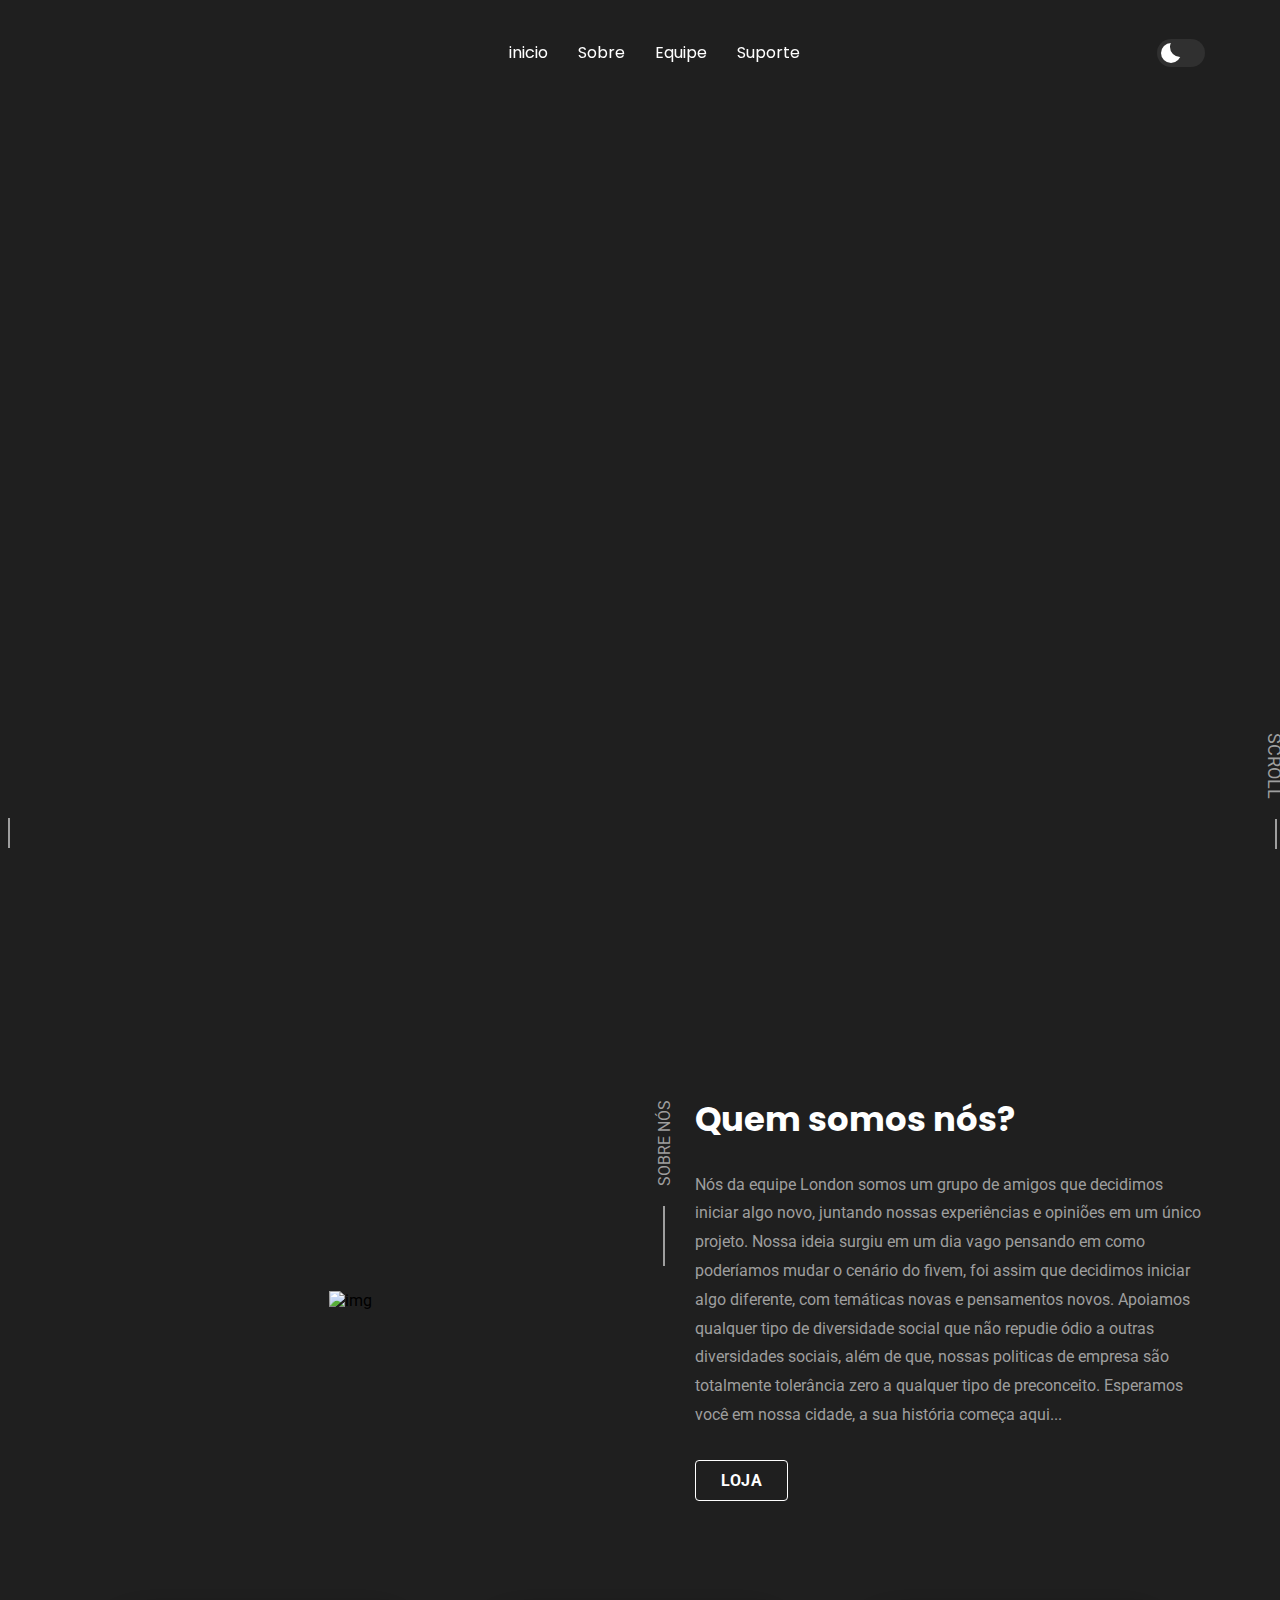
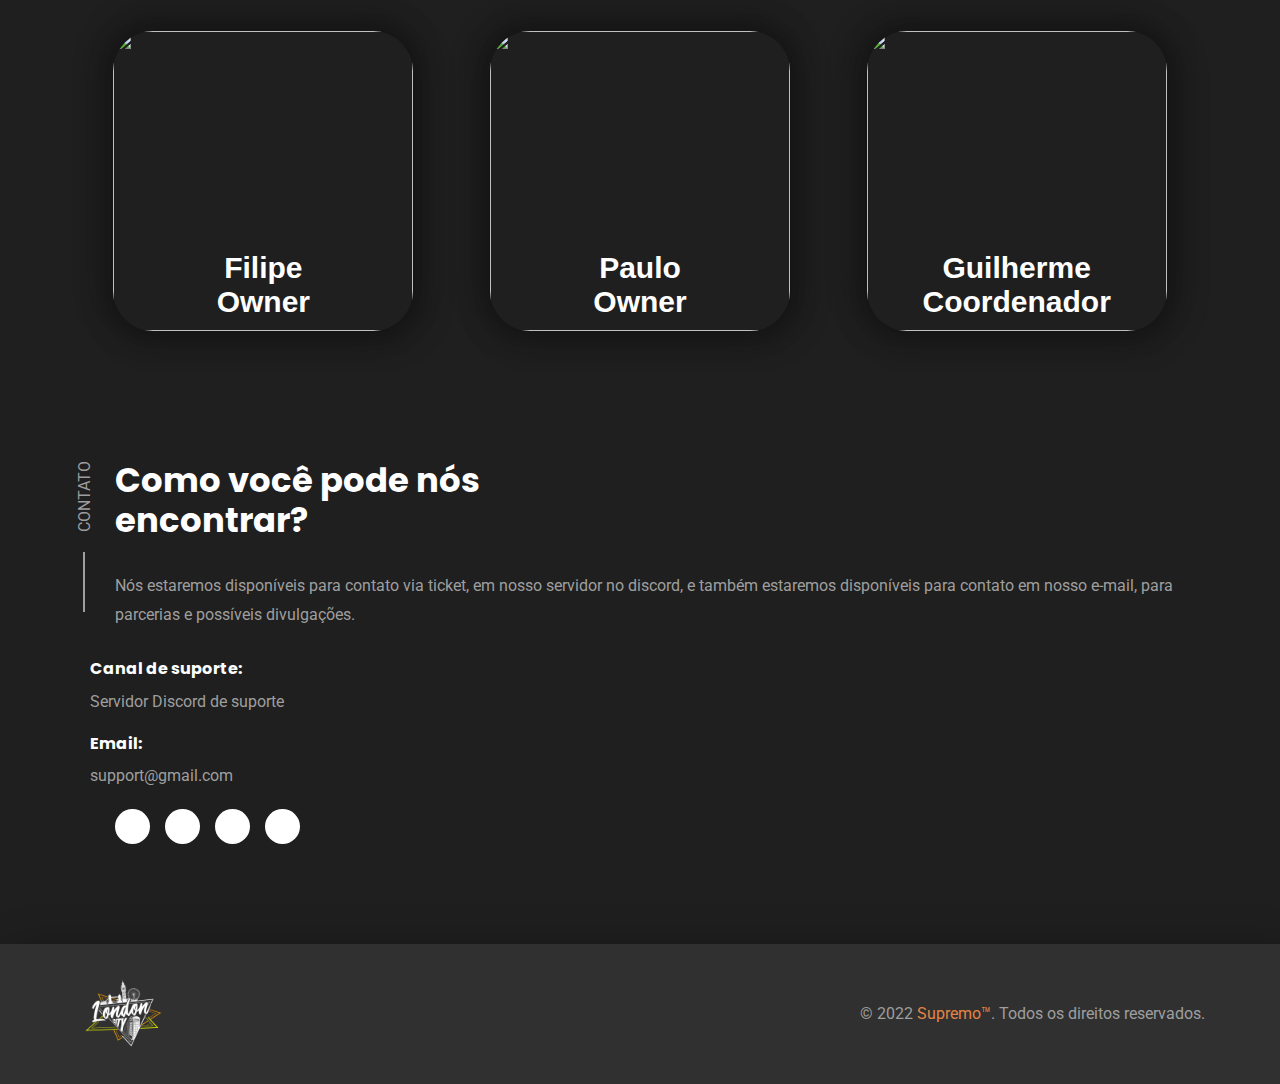
==== commit 4ca639d2: "working" ====
--- a/index.html
+++ b/index.html
@@ -5,12 +5,12 @@
   <meta charset="UTF-8">
   <meta http-equiv="X-UA-Compatible" content="IE=edge">
   <meta name="viewport" content="width=device-width, initial-scale=1.0">
-  <title>GTA</title>
+  <title>London City</title>
 
   <!-- 
     - favicon
   -->
-  <link rel="shortcut icon" href="img/london_city.png" type="image/svg+xml">
+  <link rel="shortcut icon" href="assets/img/london_city.png" type="image/svg+xml">
 
   <!-- 
     - custom css link
@@ -116,7 +116,7 @@
           </li>
 
           <li>
-            <a href="#" class="hero-social-link">
+            <a href="https://www.instagram.com/londoncity.rp/" class="hero-social-link">
               <ion-icon name="logo-Instagram"></ion-icon>
 
               <div class="tooltip">Instagram</div>
@@ -124,7 +124,7 @@
           </li>
 
           <li>
-            <a href="#" class="hero-social-link">
+            <a href="https://discord.gg/7cEw2vYwt7" class="hero-social-link">
               <ion-icon name="logo-Discord"></ion-icon>
 
               <div class="tooltip">Discord</div>
@@ -132,7 +132,7 @@
           </li>
 
           <li>
-            <a href="#" class="hero-social-link">
+            <a href="https://www.tiktok.com/@london.city.roleplay?lang=pt-BR" class="hero-social-link">
               <ion-icon name="logo-TikTok"></ion-icon>
 
               <div class="tooltip">TikTok</div>
@@ -173,10 +173,10 @@
 
           <p class="section-subtitle">Sobre nós</p>
 
-          <h2 class="h3 section-title">Quem somoos nós?</h2>
+          <h2 class="h3 section-title">Quem somos nós?</h2>
 
           <p class="section-text">
-            Lorem, ipsum dolor sit amet consectetur adipisicing elit. Consequuntur doloribus expedita, quaerat facere porro ea aliquid eaque rem iusto ratione nulla neque minus quas quidem hic tempore modi dignissimos. Eum. Lorem ipsum dolor sit amet consectetur adipisicing elit. Ipsum nisi enim deserunt incidunt quas rem, laboriosam esse non quia odio at sapiente iste. Deleniti aperiam fugit consequuntur dolor esse ad!
+            Nós da equipe London somos um grupo de amigos que decidimos iniciar algo novo, juntando nossas experiências e opiniões em um único projeto. Nossa ideia surgiu em um dia vago pensando em como poderíamos mudar o cenário do fivem, foi assim que decidimos iniciar algo diferente, com temáticas novas e pensamentos novos. Apoiamos qualquer tipo de diversidade social que não repudie ódio a outras diversidades sociais, além de que, nossas politicas de empresa são totalmente tolerância zero a qualquer tipo de preconceito. Esperamos você em nossa cidade, a sua história começa aqui...
           </p>
 
           <div class="btn-group">
@@ -243,7 +243,7 @@
           <h2 class="h3 section-title">Como você pode nós encontrar?</h2>
 
           <p class="section-text">
-           Lorem ipsum dolor sit amet consectetur adipisicing elit. Quis, fugit debitis molestias, aperiam ab deleniti obcaecati rem illo impedit, neque odit nihil autem soluta dolorum at cum itaque fuga placeat.
+            Nós estaremos disponíveis para contato via ticket, em nosso servidor no discord, e também estaremos disponíveis para contato em nosso e-mail, para parcerias e possíveis divulgações.
           </p>
 
           <ul class="contact-list">
@@ -258,7 +258,7 @@
                 <h3 class="h4 contact-item-title">Canal de suporte:</h3>
 
                 <address class="contact-info">
-                  <a href="" class="contact-info">Servidor Discord de suporte</a>
+                  <a href="https://discord.gg/7cEw2vYwt7" class="contact-info">Servidor Discord de suporte</a>
                 </address>
               </div>
 
@@ -273,7 +273,7 @@
               <div class="wrapper">
                 <h3 class="h4 contact-item-title">Email:</h3>
 
-                <a href="mailto:support@jack.com" class="contact-info">support@gmail.com</a>
+                <a href="mailto:citylondon.rp@gmail.com" class="contact-info">support@gmail.com</a>
               </div>
 
             </li>
@@ -290,7 +290,7 @@
                 </li>
 
                 <li>
-                  <a href="#" class="contact-social-link">
+                  <a href="https://www.instagram.com/londoncity.rp/" class="contact-social-link">
                     <div class="tooltip">Instagram</div>
 
                     <ion-icon name="logo-Instagram"></ion-icon>
@@ -298,7 +298,7 @@
                 </li>
 
                 <li>
-                  <a href="#" class="contact-social-link">
+                  <a href="https://discord.gg/7cEw2vYwt7" class="contact-social-link">
                     <div class="tooltip">Discord</div>
 
                     <ion-icon name="logo-Discord"></ion-icon>
@@ -306,7 +306,7 @@
                 </li>
 
                 <li>
-                  <a href="#" class="contact-social-link">
+                  <a href="https://www.tiktok.com/@london.city.roleplay?lang=pt-BR" class="contact-social-link">
                     <div class="tooltip">TikTok</div>
 
                     <ion-icon name="logo-TikTok"></ion-icon>
@@ -338,12 +338,12 @@
 
       <p class="h1 logo">
         <a href="#">
-          <img src="img/london_city.png" alt="" width="100px">
+          <img src="assets/img/london_city.png" alt="" width="100px">
         </a>
       </p>
 
       <p class="copyright">
-        &copy; 2022 <a href="#">Supremo</a>. Todos os direitos reservados.
+        &copy; 2022 <a href="https://github.com/Supremo-Inc">Supremo™</a>. Todos os direitos reservados.
       </p>
 
     </div>
--- a/assets/css/style.css
+++ b/assets/css/style.css
@@ -651,21 +651,6 @@
 }
 
 
-/*
-.card {
-  margin: 30px auto;
-  width: 300px;
-  height: 300px;
-  border-radius: 40px;
-  background-image: url('https://i.redd.it/b3esnz5ra34y.jpg');
-  background-size: cover;
-  background-repeat: no-repeat;
-  background-position: center;
-  background-repeat: no-repeat;
-box-shadow: 5px 5px 30px 7px rgba(0,0,0,0.25), -5px -5px 30px 7px rgba(0,0,0,0.22);
-  transition: 0.4s;
-}
-*/
 
 
 /*-----------------------------------*\
@@ -1057,11 +1042,11 @@
 @media (max-width: 550px) {
   .wrap > .bg-video {
     position: relative;
-    min-width: 460px;
-    min-height: 1080px;
+    min-width: 350px;
+    min-height: 850px;
     z-index: -100000;
-    width: 460px;
-    height: 1080px;
+    width: 350px;
+    height: 850px;
     overflow: hidden;
     background-size: cover;
     
@@ -1126,11 +1111,11 @@
 @media (max-width: 768px) {
   .wrap > .bg-video {
     position: relative;
-    min-width: 750px;
-    min-height: 1080px;
+    min-width: 200px;
+    min-height: 850px;
     z-index: -100000;
-    width: 750px;
-    height: 1080px;
+    width: 200px;
+    height: 850px;
     overflow: hidden;
     background-size: cover;
     
@@ -1167,10 +1152,6 @@
   }
 
 
-  .wrap > .bg-video {
-    display: none;
-    
-  }
 
   /**
    * REUSED STYLE
@@ -1396,11 +1377,11 @@
 @media (max-width: 992px) {
   .wrap > .bg-video {
     position: relative;
-    min-width: 985px;
-    min-height: 1080px;
+    min-width: 400px;
+    min-height: 850px;
     z-index: -100000;
-    width: 985px;
-    height: 1080px;
+    width: 400px;
+    height: 850px;
     overflow: hidden;
     background-size: cover;
     
@@ -1443,5 +1424,4 @@
 
   .about-banner { max-width: 450px; }
 
-}
-
+}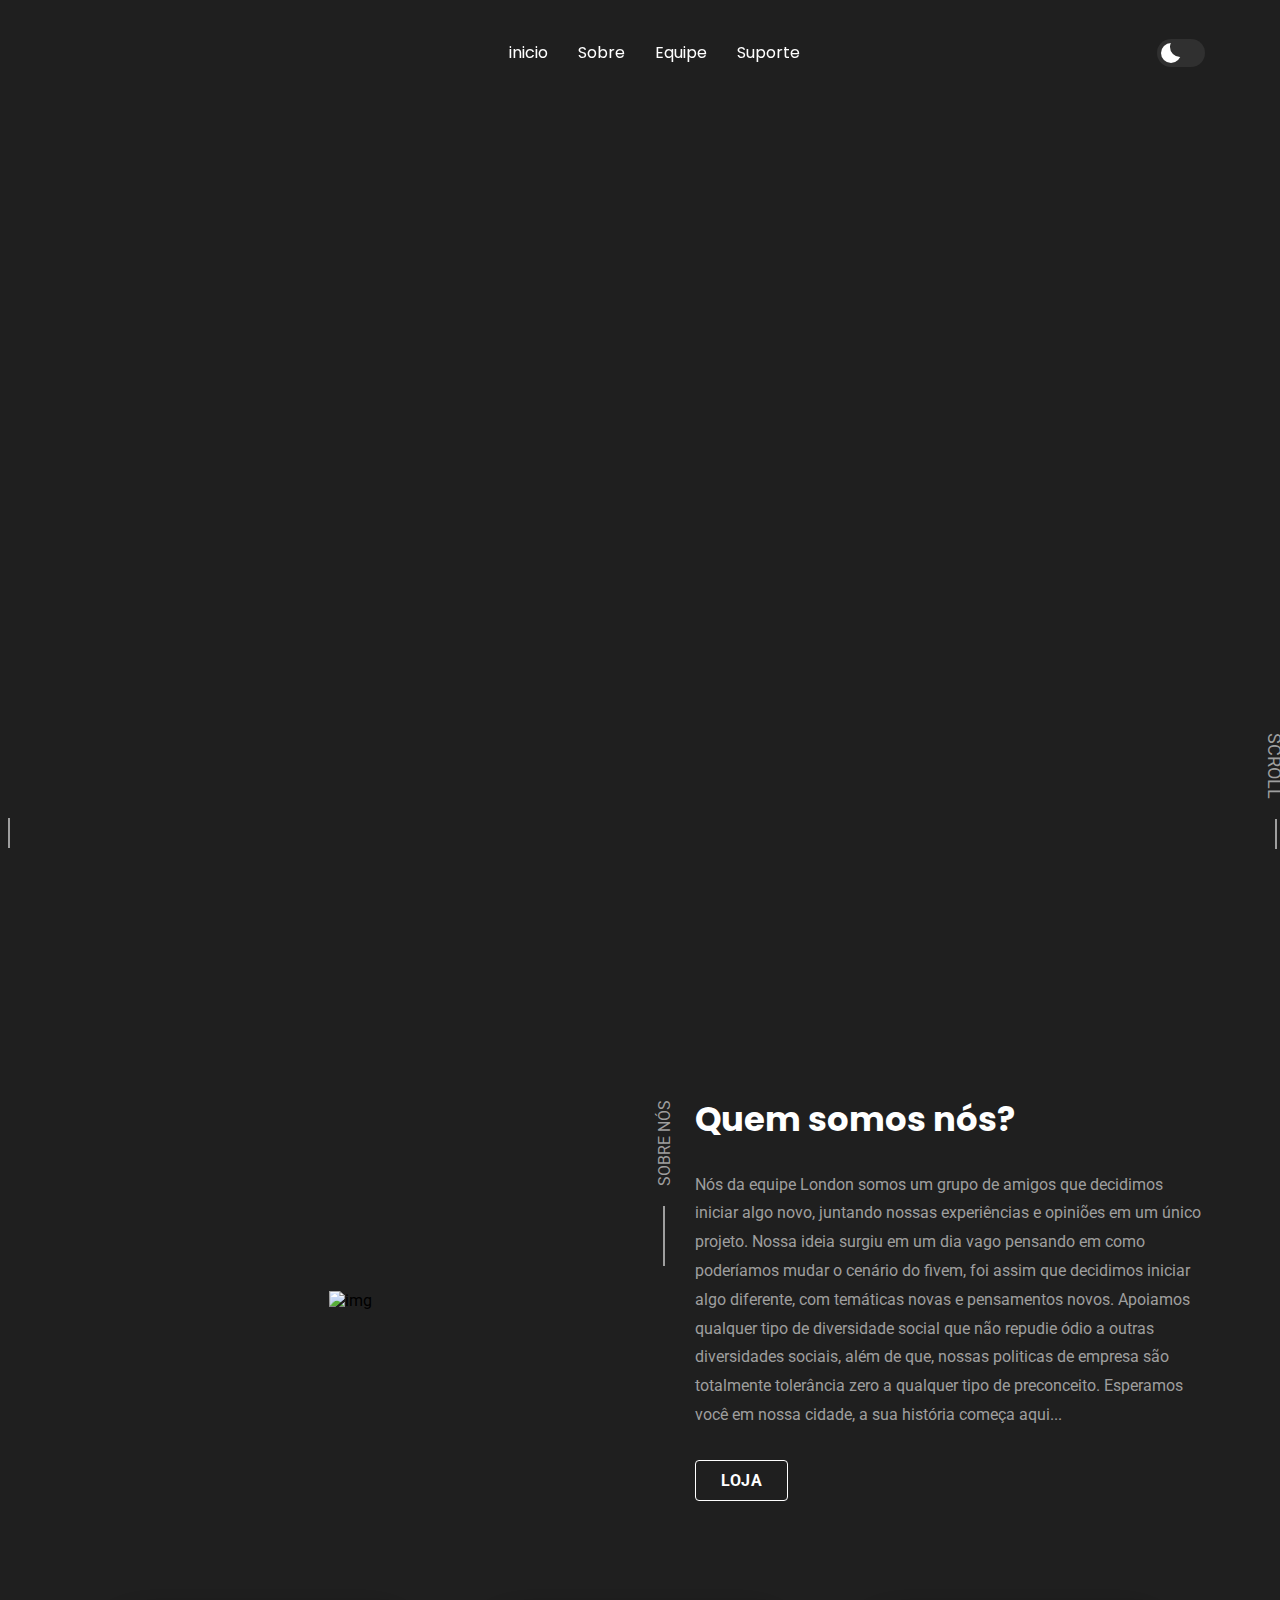
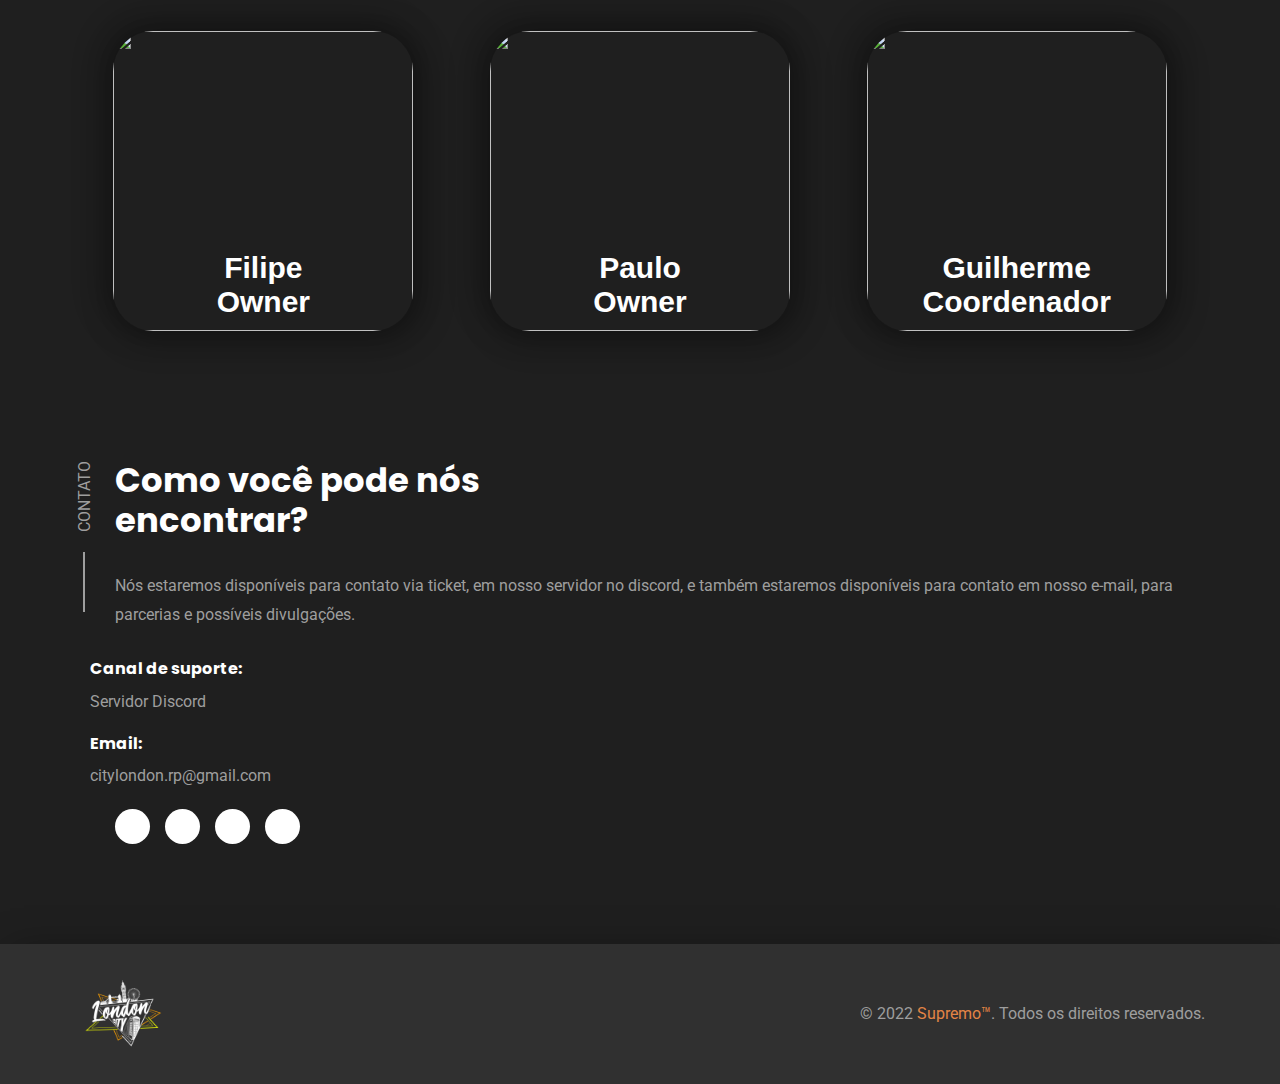
==== commit 6779ca96: "working" ====
--- a/index.html
+++ b/index.html
@@ -258,7 +258,7 @@
                 <h3 class="h4 contact-item-title">Canal de suporte:</h3>
 
                 <address class="contact-info">
-                  <a href="https://discord.gg/7cEw2vYwt7" class="contact-info">Servidor Discord de suporte</a>
+                  <a href="https://discord.gg/7cEw2vYwt7" class="contact-info">Servidor Discord</a>
                 </address>
               </div>
 
@@ -273,7 +273,7 @@
               <div class="wrapper">
                 <h3 class="h4 contact-item-title">Email:</h3>
 
-                <a href="mailto:citylondon.rp@gmail.com" class="contact-info">support@gmail.com</a>
+                <a href="mailto:citylondon.rp@gmail.com" class="contact-info">citylondon.rp@gmail.com</a>
               </div>
 
             </li>
